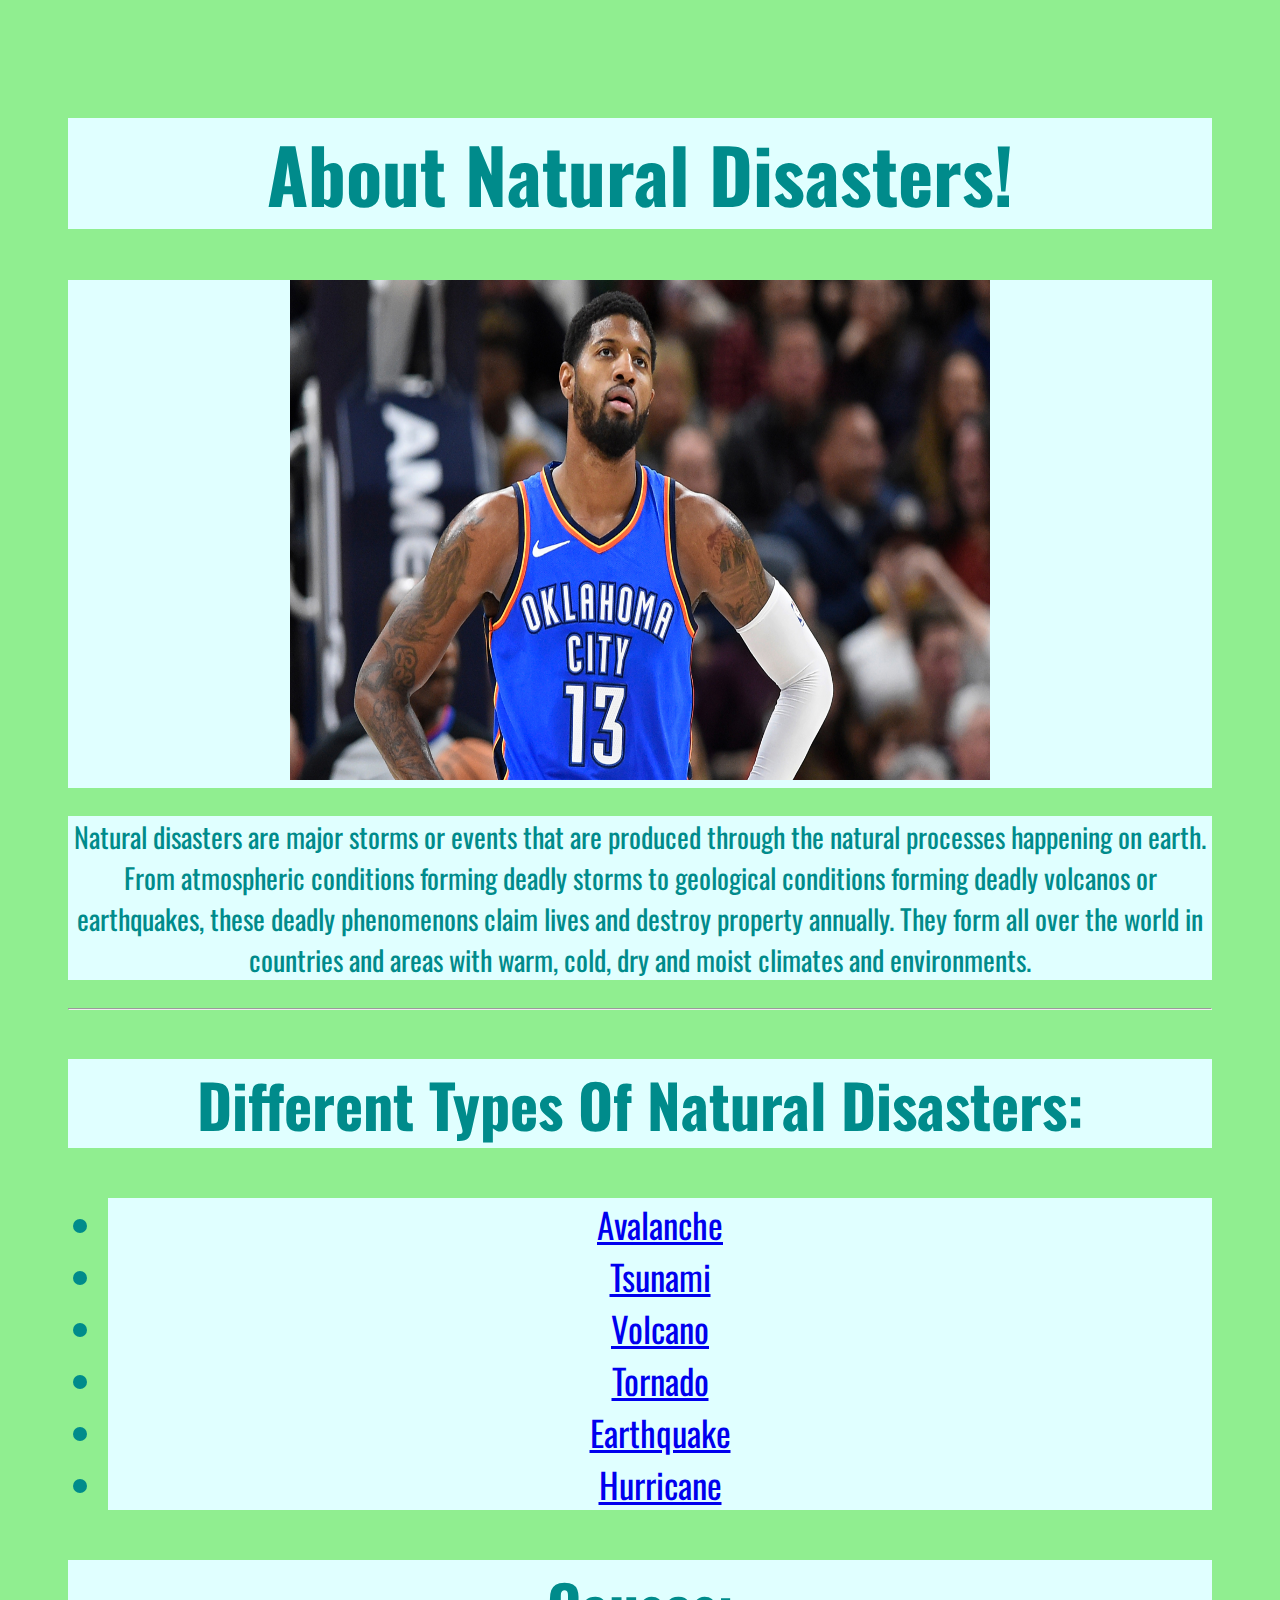
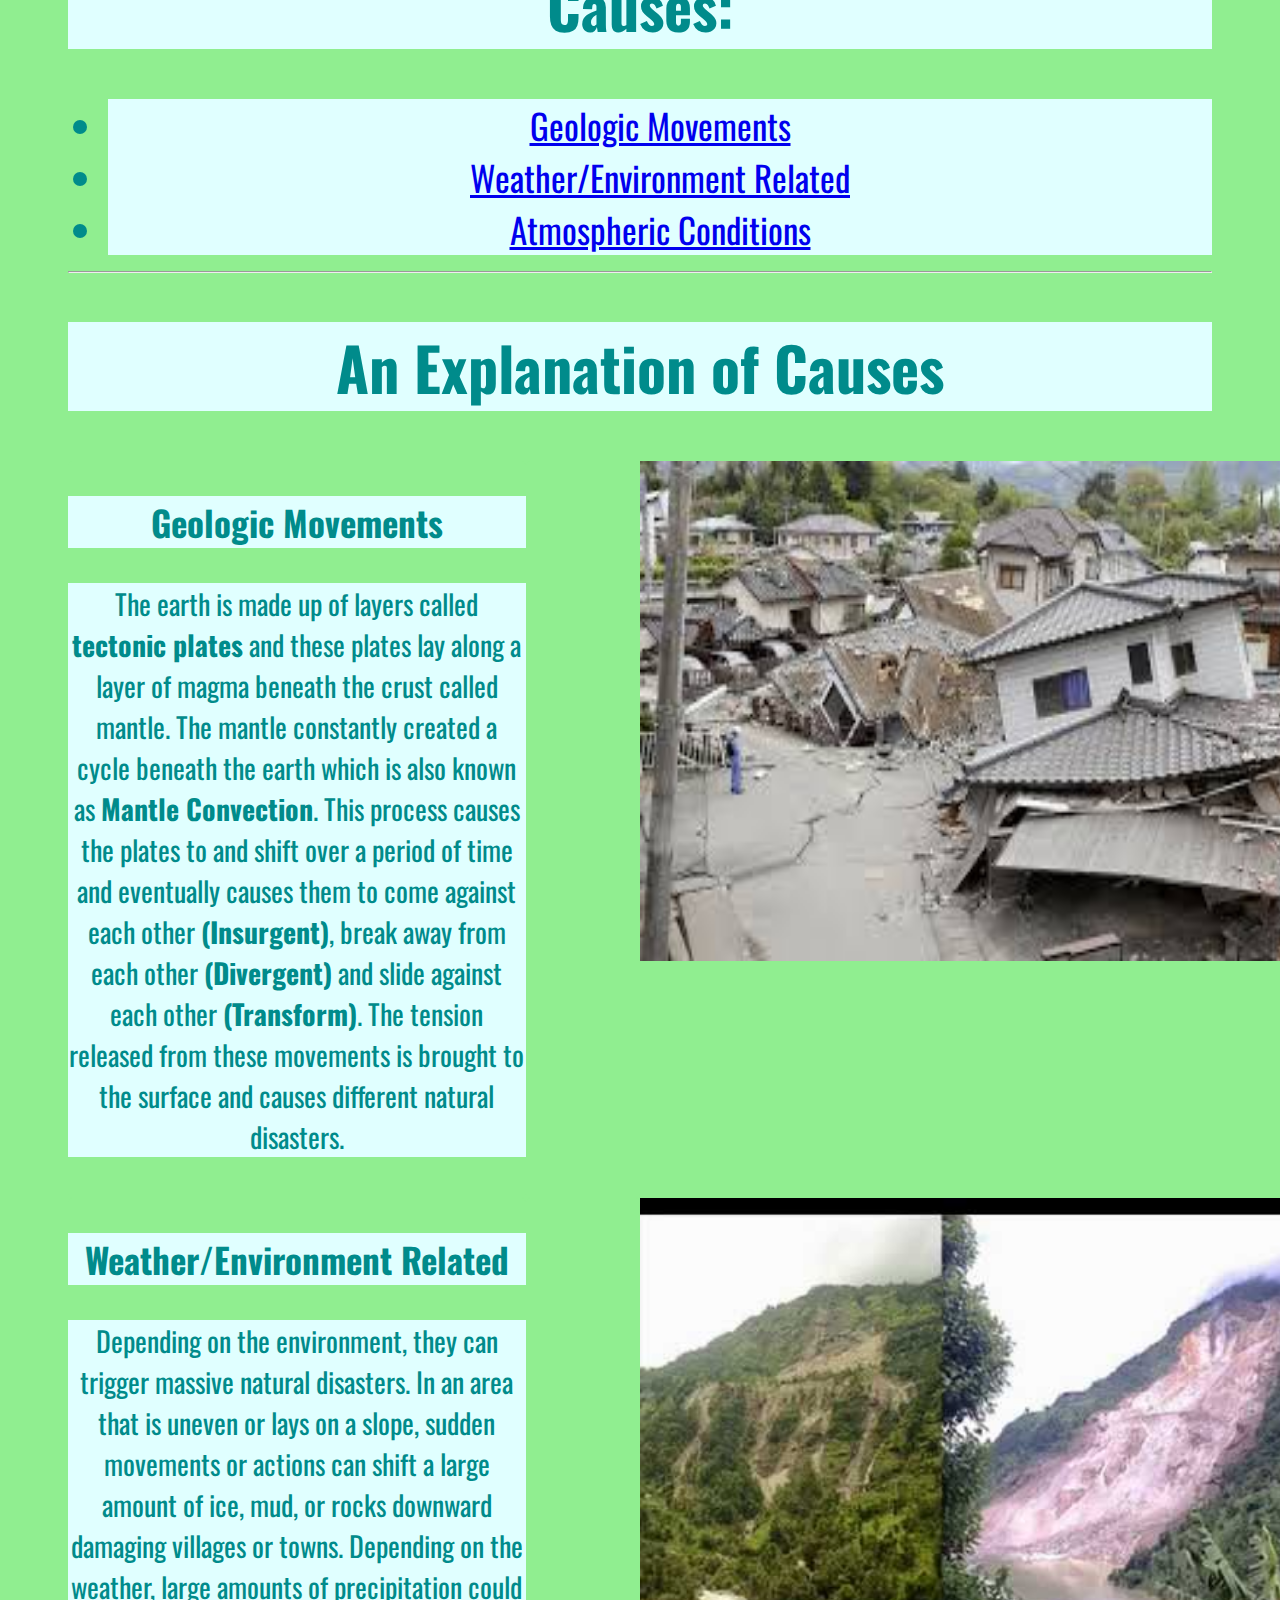
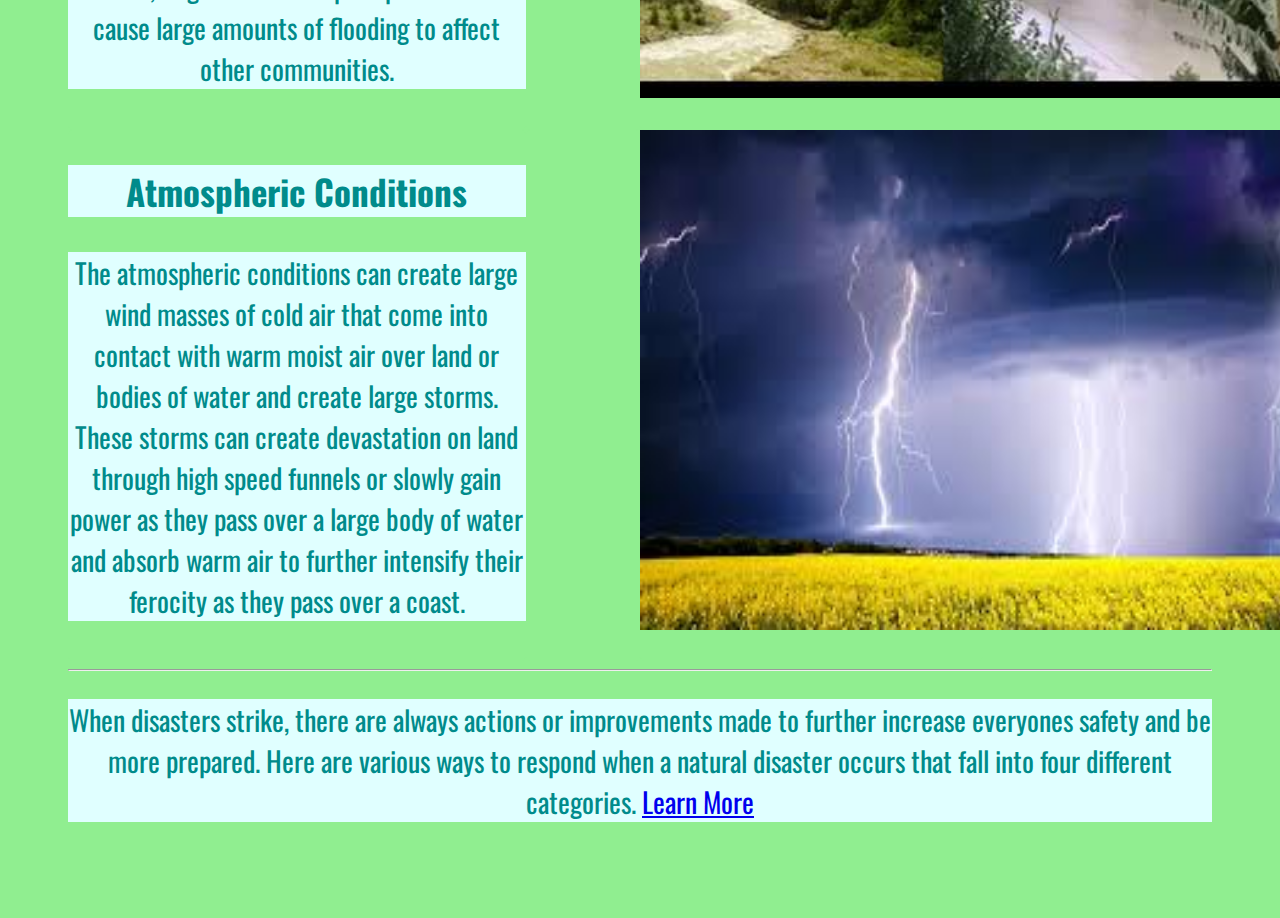
==== index.html @ ad287984 "Update index.html" ====
<!DOCTYPE html>
<html>
<head>
<title>Natural Disasters!</title>
<link href="style.css" type="text/css" rel="stylesheet">
<link href="https://fonts.googleapis.com/css?family=Oswald" rel="stylesheet">
</head>
<body>
  <h1>About Natural Disasters!</h1>
  <div class="main image">
  <p style="text-align:center;"><img src="paul-george-snubbed.jpg"/></p>
  </div>
  <div class="introduction">
<p>Natural disasters are major storms or events that are produced through the natural processes happening on earth.
  From atmospheric conditions forming deadly storms to geological conditions forming deadly volcanos or earthquakes,
  these deadly phenomenons claim lives and destroy property annually. They form all over the world in countries and areas with warm, cold, dry and moist climates and environments.</p>
  </div>
    <hr size = "10">
  <p style="text-align:center;"><h2>Different Types Of Natural Disasters:</h2></p>
  <div>
  <ul>
    <li><a href="Exam.html">Avalanche</a></li>
    <li><a href="Tsunami.html">Tsunami</a></li>
    <li><a href="Volcano.html">Volcano</a></li>
    <li><a href="Tornado.html">Tornado</a></li>
    <li><a href="Earthquake.html">Earthquake</a></li>
    <li><a href="Hurricanes.html">Hurricane</a></li>
  </ul>
    </div>
    <h2>Causes:</h2>
    <nav>
    <ul>
      <li><a href="#Geologic Movements">Geologic Movements</a></li>
      <li><a href="#Weather/Environment Related">Weather/Environment Related</a></li>
      <li><a href="#Atmospheric Conditions">Atmospheric Conditions</a></li>
    </ul>
      </nav>
 <hr size = "10">
  <div class="Causes"><h2>An Explanation of Causes</h2></div>
  <div class="grid">
 <div class="box a"><div id="Geologic Movements">
   <h3>Geologic Movements</h3>
     <p>The earth is made up of layers called <strong>tectonic plates</strong> and these plates lay along a layer of magma beneath the crust called mantle.
      The mantle constantly created a cycle beneath the earth which is also known as <strong>Mantle Convection</strong>. This process causes the plates to and shift over a period of time and eventually causes
     them to come against each other <strong>(Insurgent)</strong>, break away from each other <strong>(Divergent)</strong> and slide against each other <strong>(Transform)</strong>. The tension released from these movements
       is brought to the surface and causes different natural disasters.</p></div></div>
   <div class="box b"></div>
    <div class="box c"><img src="earthquakes.jpg"/></div>
   <div class="box d"><div id="Weather/Environment Related">
    <h3>Weather/Environment Related</h3>
    <p>Depending on the environment, they can trigger massive natural disasters. In an area that is uneven or lays on a slope, sudden movements or actions
      can shift a large amount of ice, mud, or rocks downward damaging villages or towns. Depending on the weather, large amounts of precipitation could 
      cause large amounts of flooding to affect other communities.</p></div></div>
     <div class="box e"></div>
<div class="box f"><img src="Landslide - Weather related.jpg"/></div>
    <div class="box g"><div id="Atmospheric Conditions">
      <h3>Atmospheric Conditions</h3>
      <p>The atmospheric conditions can create large wind masses of cold air that come into contact with warm moist air over land or bodies of water and create large storms.
      These storms can create devastation on land through high speed funnels or slowly gain power as they pass over a large body of water and absorb warm air to further intensify
     their ferocity as they pass over a coast.</p></div></div>
      <div class="box h"></div>
    <div class="box i"><img src="Atmospheric conditions.jpg"/></div>
  </div>
 <div>
<hr size = "10">
   <p>When disasters strike, there are always actions or improvements made to further increase everyones safety and be more prepared.
      Here are various ways to respond when a natural disaster occurs that fall into four different categories. <a href="Learn More.html">Learn More</a></p> 
   </body>
  </div>
</html>
---- style.css ----
body {
 background-color: lightgreen;
 margin: 20x;
 padding: 60px;
}

p {
  color: darkcyan;
 background-color: lightcyan;
 font-family: 'Oswald', sans-serif;
 font-size: 28px;
 text-align: center
}

h1 {
 font-family: 'Oswald', sans-serif;
 position: center;
 font-size: 75px;
 text-align: center;
 background-color: lightcyan;
 color: darkcyan;   
}

h2 {
 font-family: 'Oswald', sans-serif;
 font-size: 60px;
 background-color: lightcyan;
 text-align: center;
 color: darkcyan;
 
}

h3 {
  font-size: 35px;
  background-color: lightcyan;
  color: darkcyan;
  text-align: center;
}

li {
 font-family: 'Oswald', sans-serif;
  font-size: 35px;
  text-align: center;
  background-color: lightcyan;
 color: darkcyan;
}

.grid {
  font-family: 'Oswald', sans-serif;
  width: 1000x;
  height: 1800px;
  display: grid;
  grid-template-columns:40% 10% 30%;
  grid-template-rows:30% 30% 20;
  background-color: lightgreen;
}

.main img {
text-align: center;
width: 700px;
background-color: lightgreen; 
}

.box {
  background-color: white;
  color: black;
  border-radius: 5px;
  background-color: lightgreen;
}

img {
  height:500px;
  width: 700px;
  text-align: center;
 }

hr {
  height: 0px;
  color: lightcyan;
}

.Causes {
  text-align: center;
  font-size: 30px;
}

.introduction {
  background-color: lightcyan;
  color: darkcyan;
}
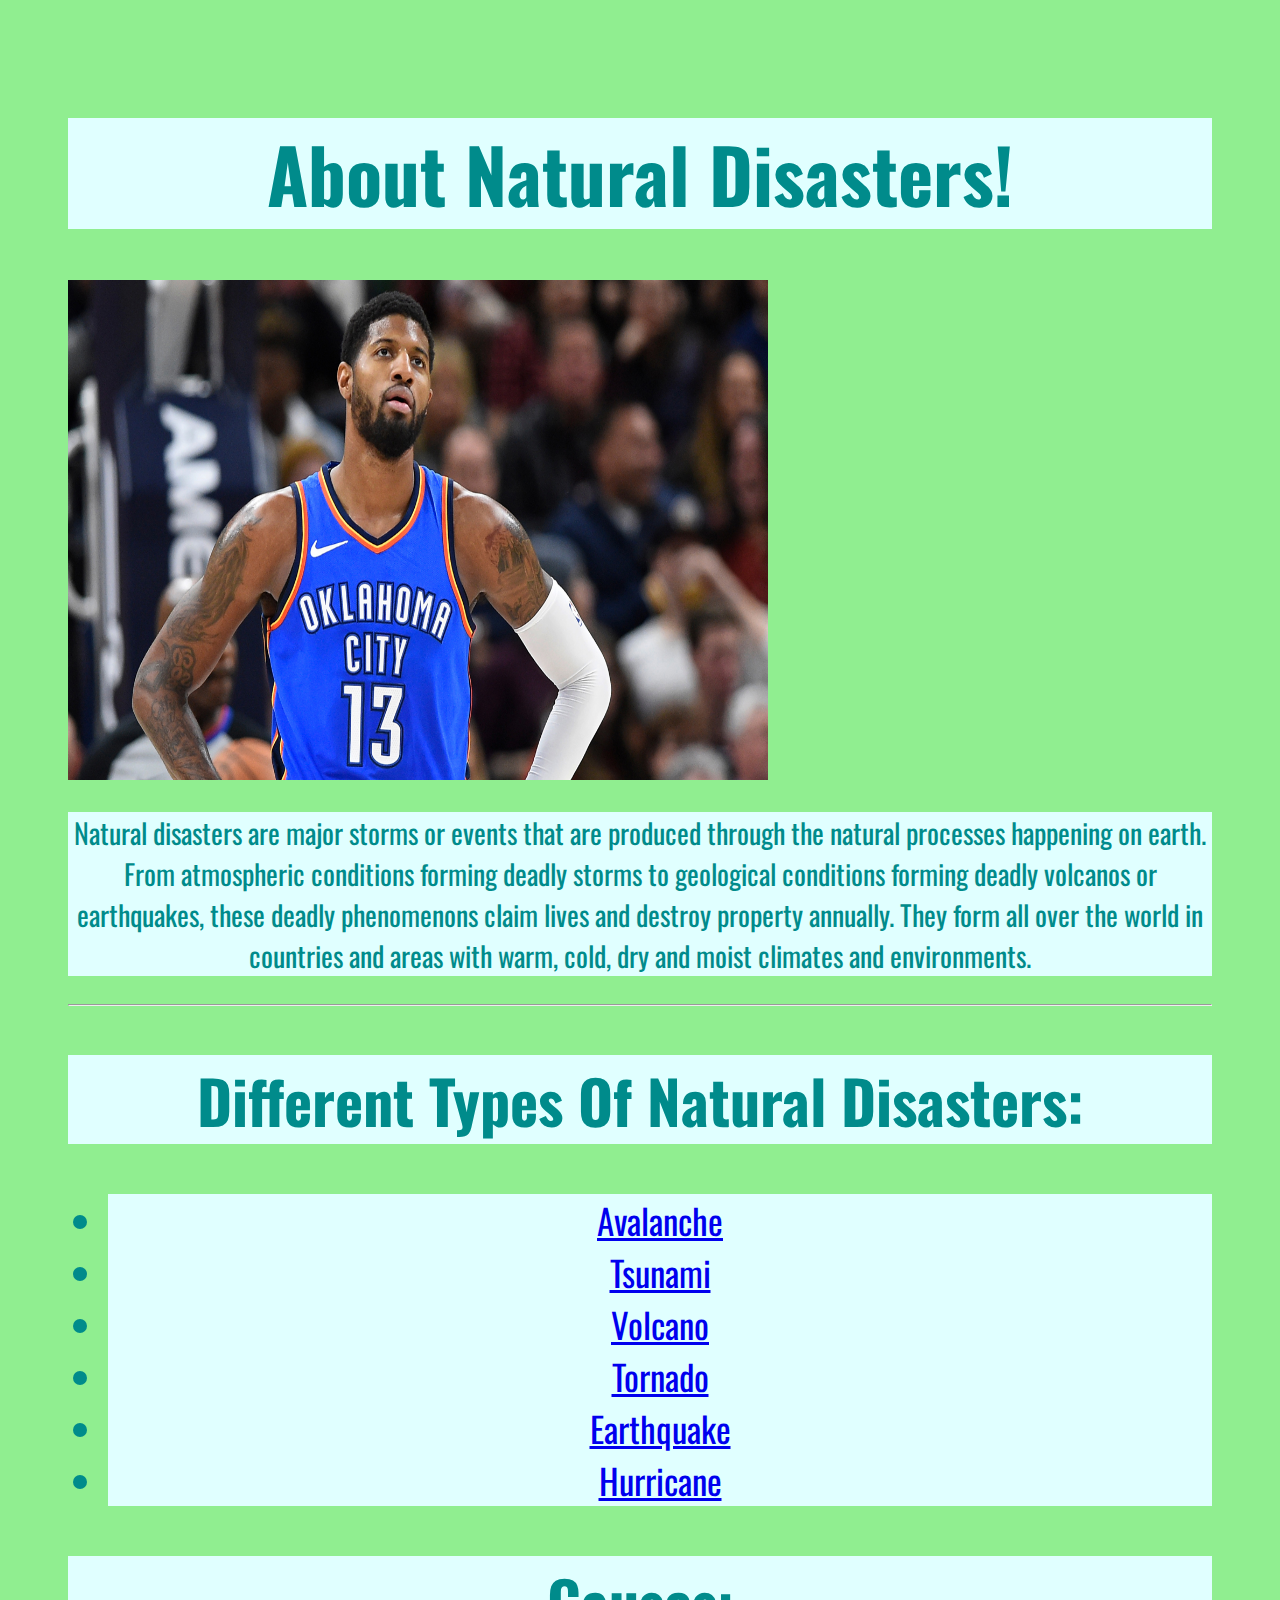
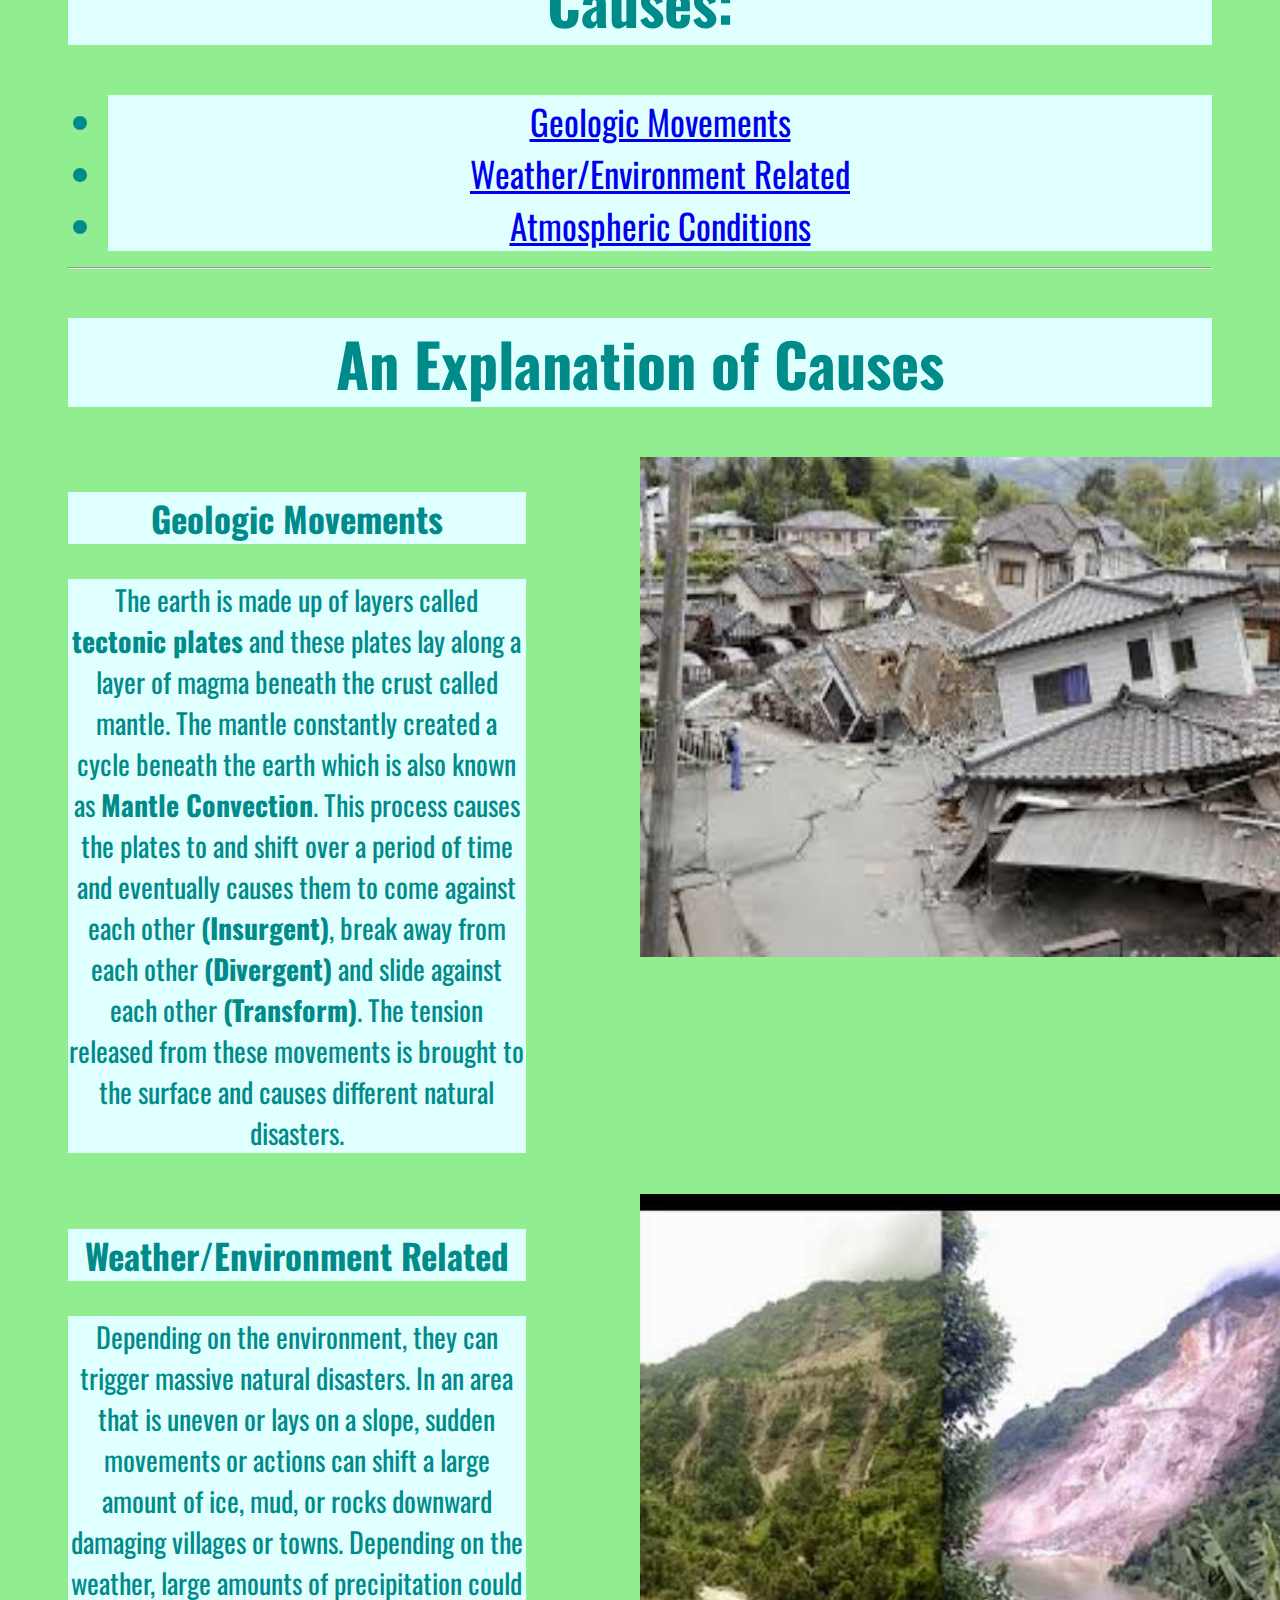
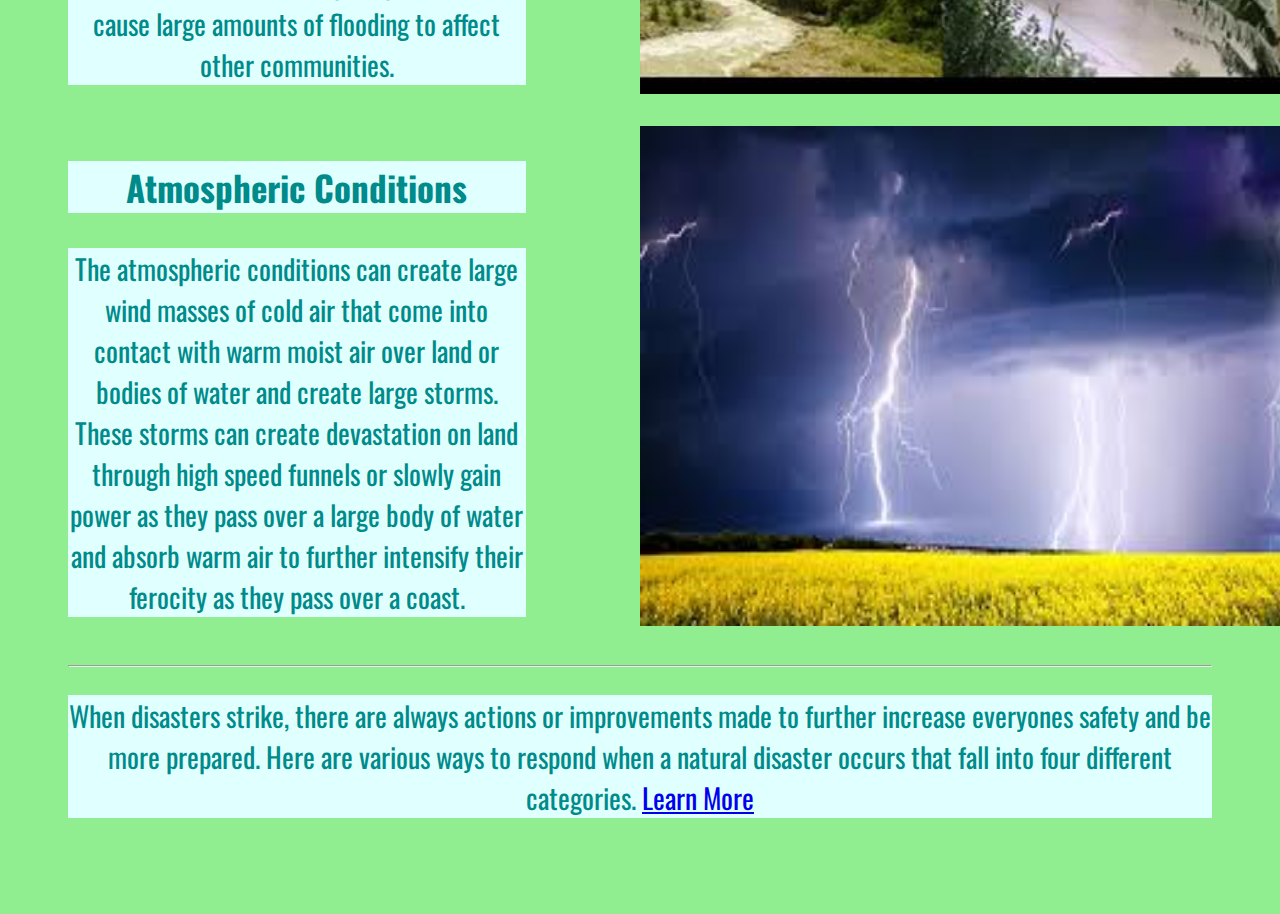
==== commit 3017c011: "Update index.html" ====
--- a/index.html
+++ b/index.html
@@ -8,7 +8,7 @@
 <body>
   <h1>About Natural Disasters!</h1>
   <div class="main image">
-  <p style="text-align:center;"><img src="paul-george-snubbed.jpg"/></p>
+  <img src="paul-george-snubbed.jpg"/
   </div>
   <div class="introduction">
 <p>Natural disasters are major storms or events that are produced through the natural processes happening on earth.
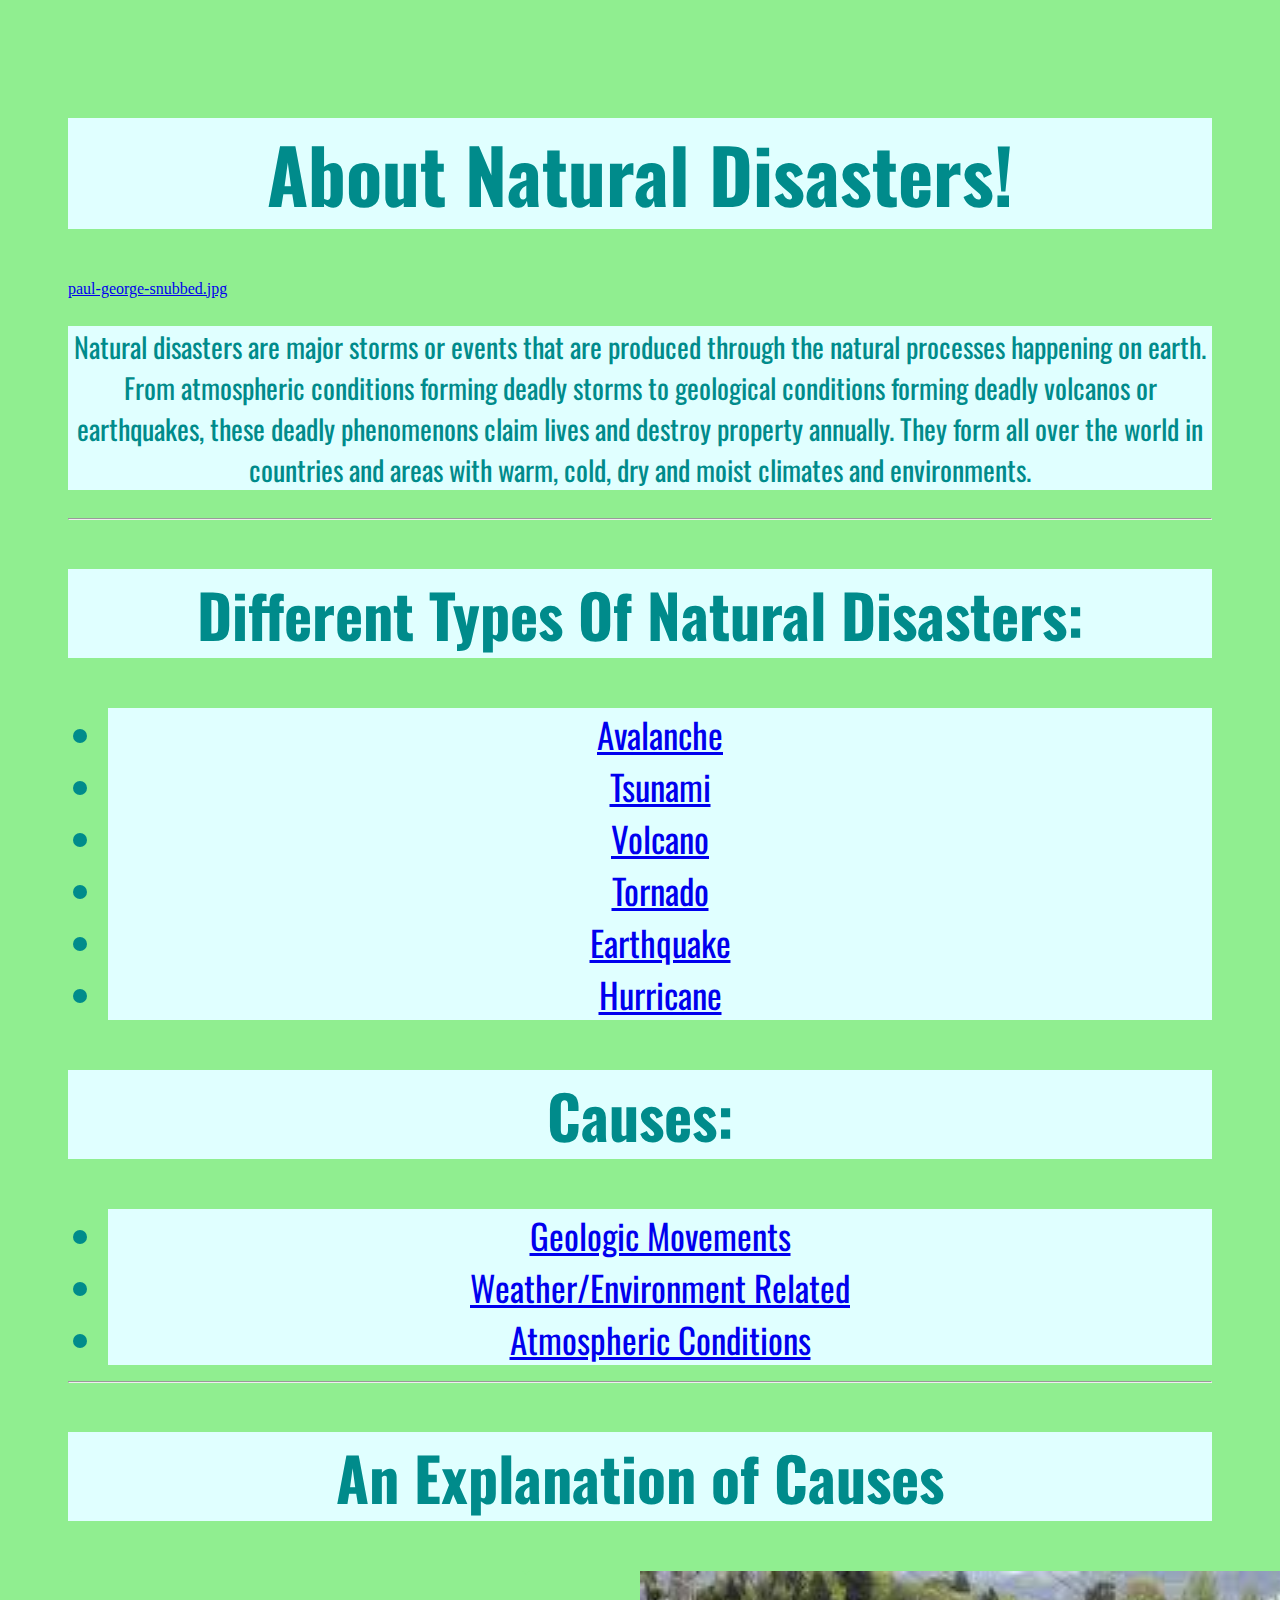
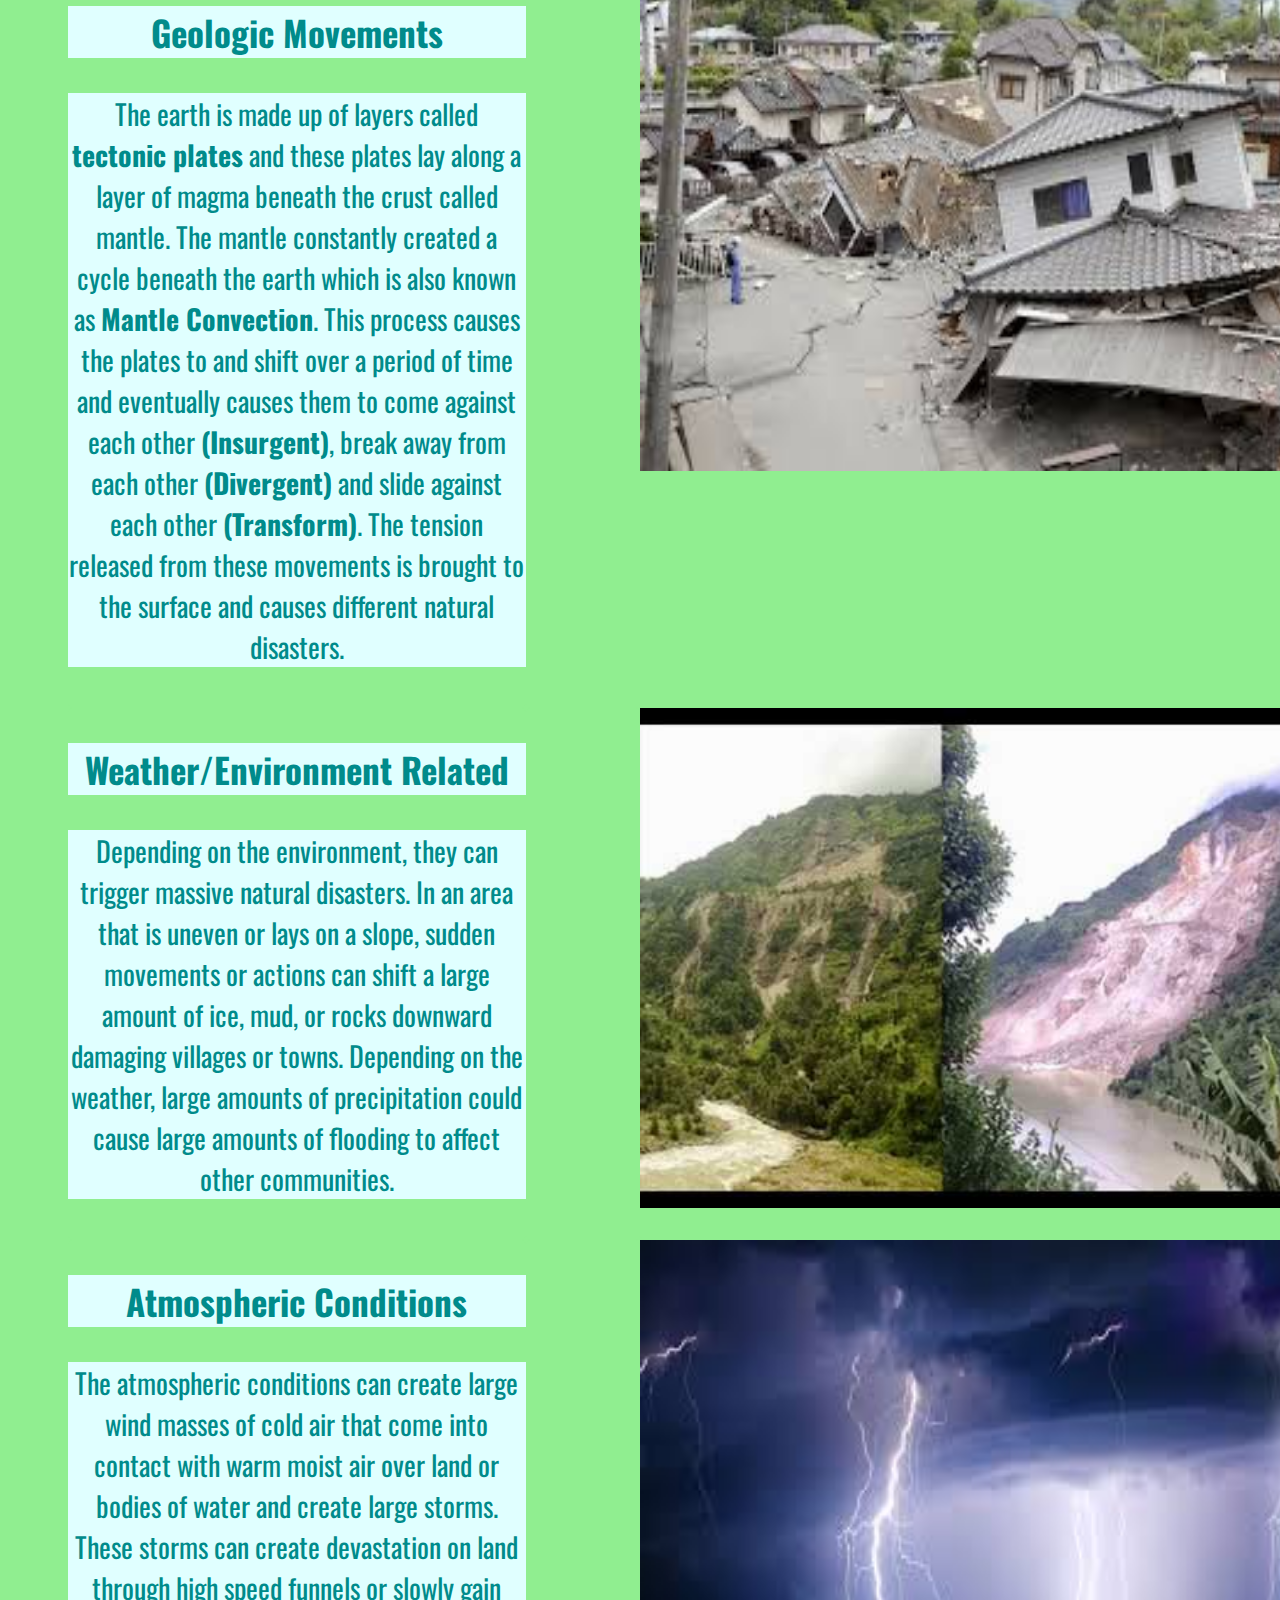
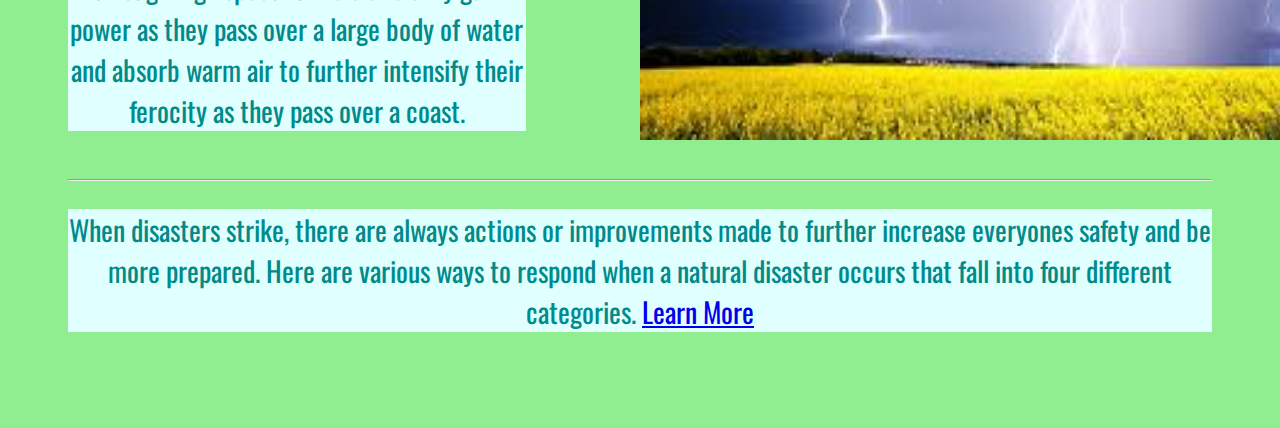
==== commit 537853cf: "Update index.html" ====
--- a/index.html
+++ b/index.html
@@ -8,7 +8,7 @@
 <body>
   <h1>About Natural Disasters!</h1>
   <div class="main image">
-  <img src="paul-george-snubbed.jpg"/
+    <a href="https://en.wikipedia.org/wiki/Paul_George">paul-george-snubbed.jpg</a>
   </div>
   <div class="introduction">
 <p>Natural disasters are major storms or events that are produced through the natural processes happening on earth.
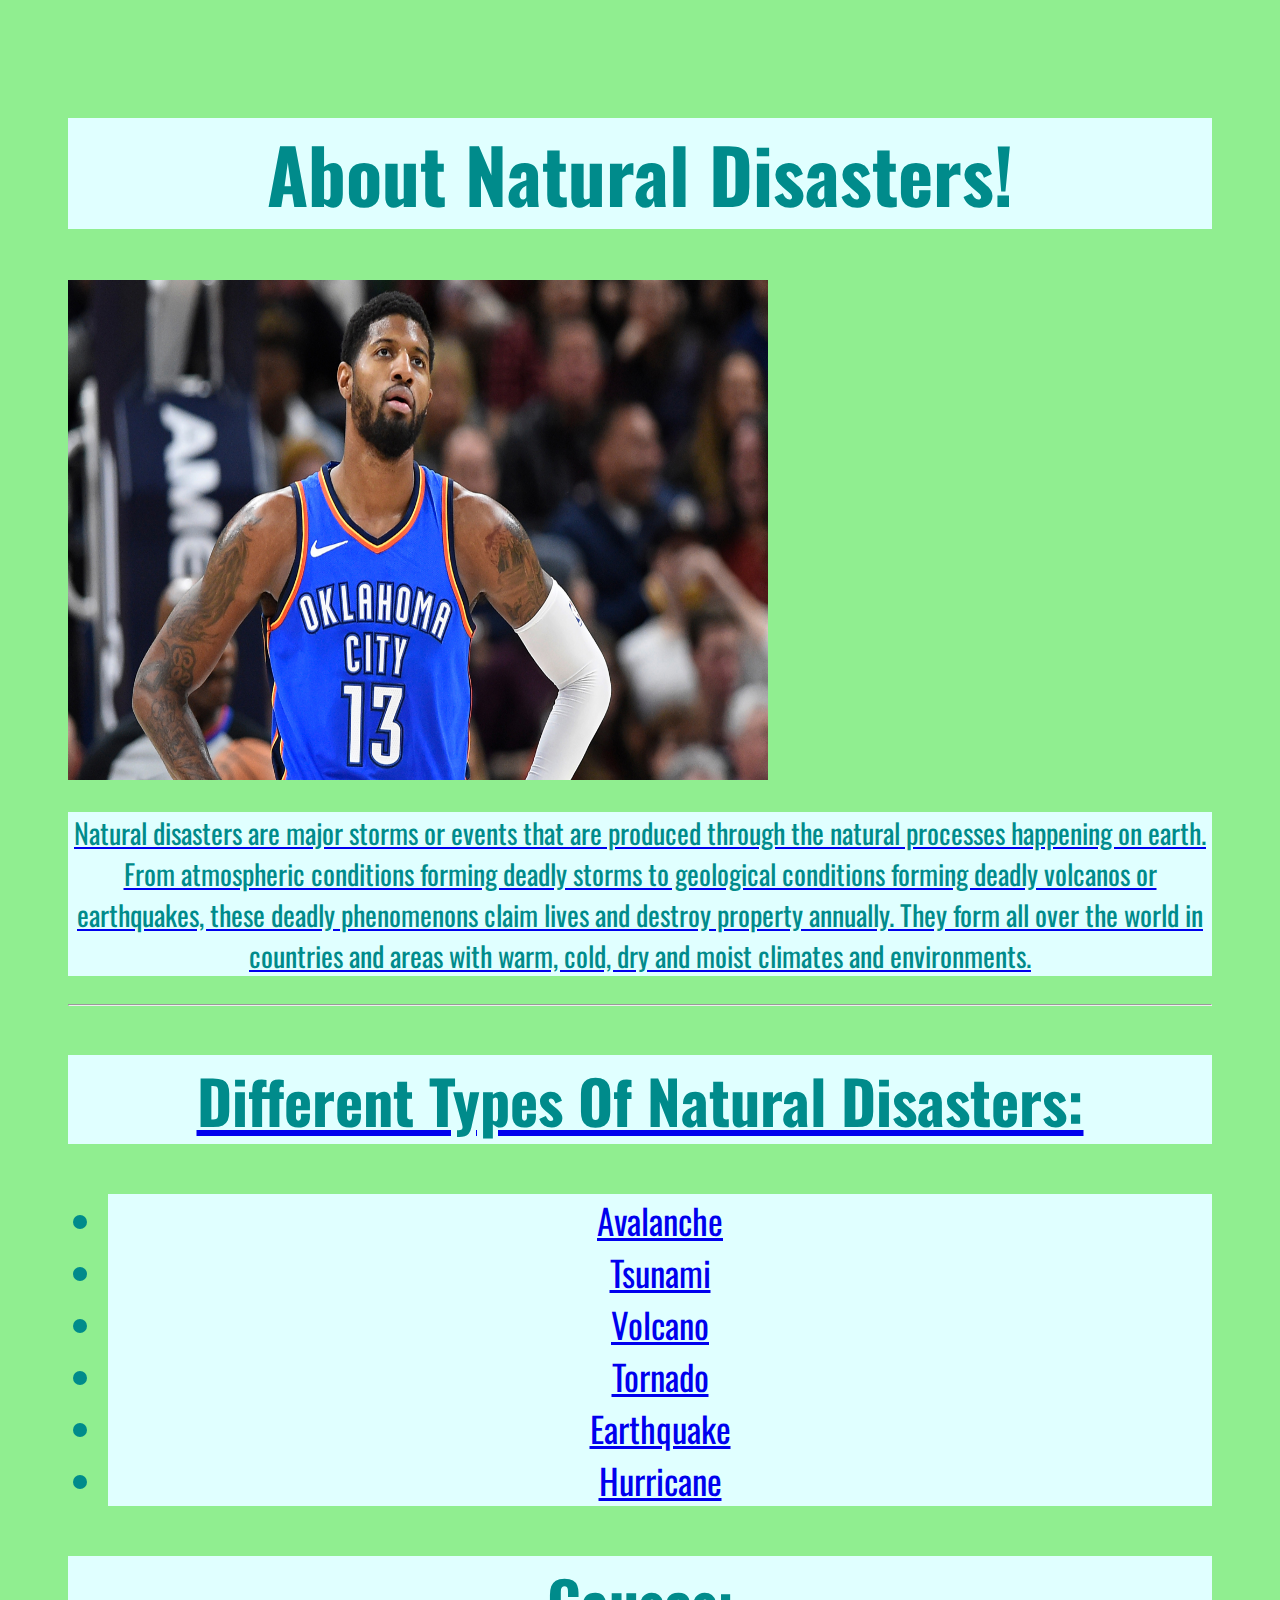
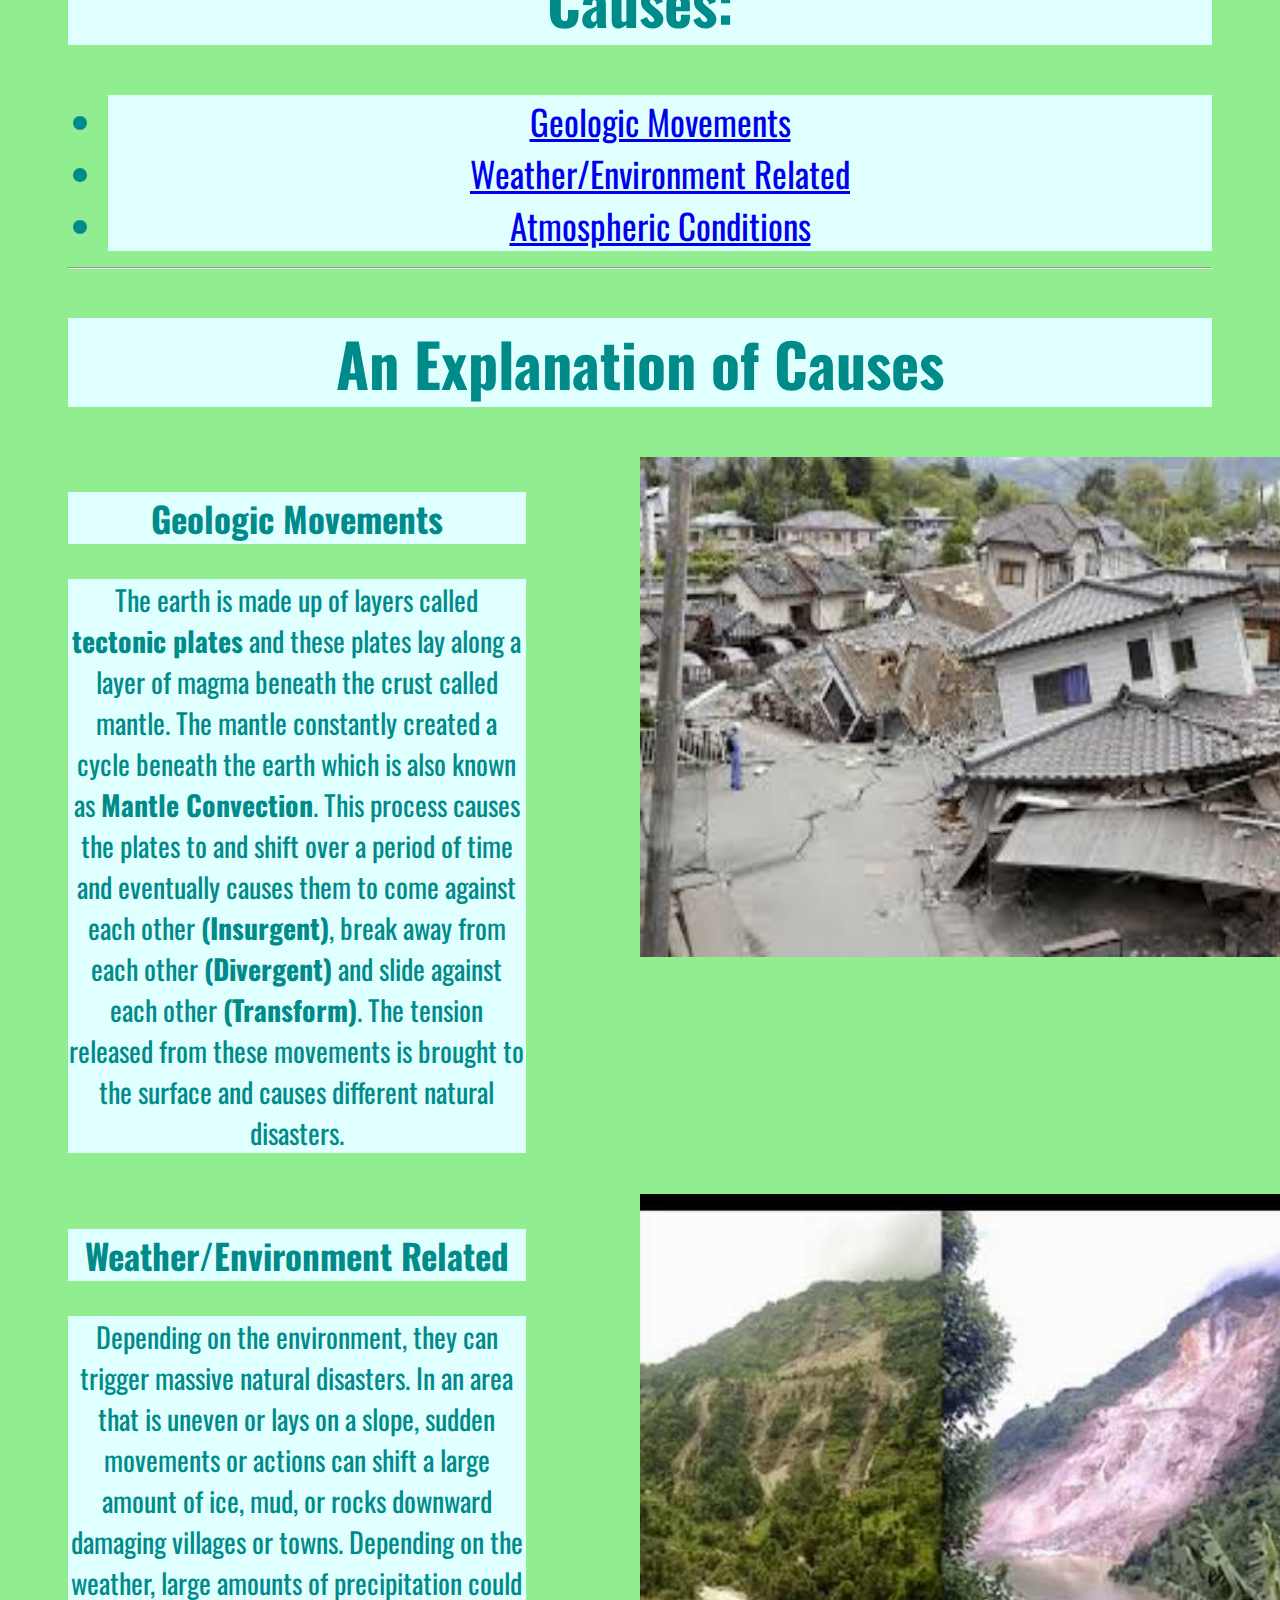
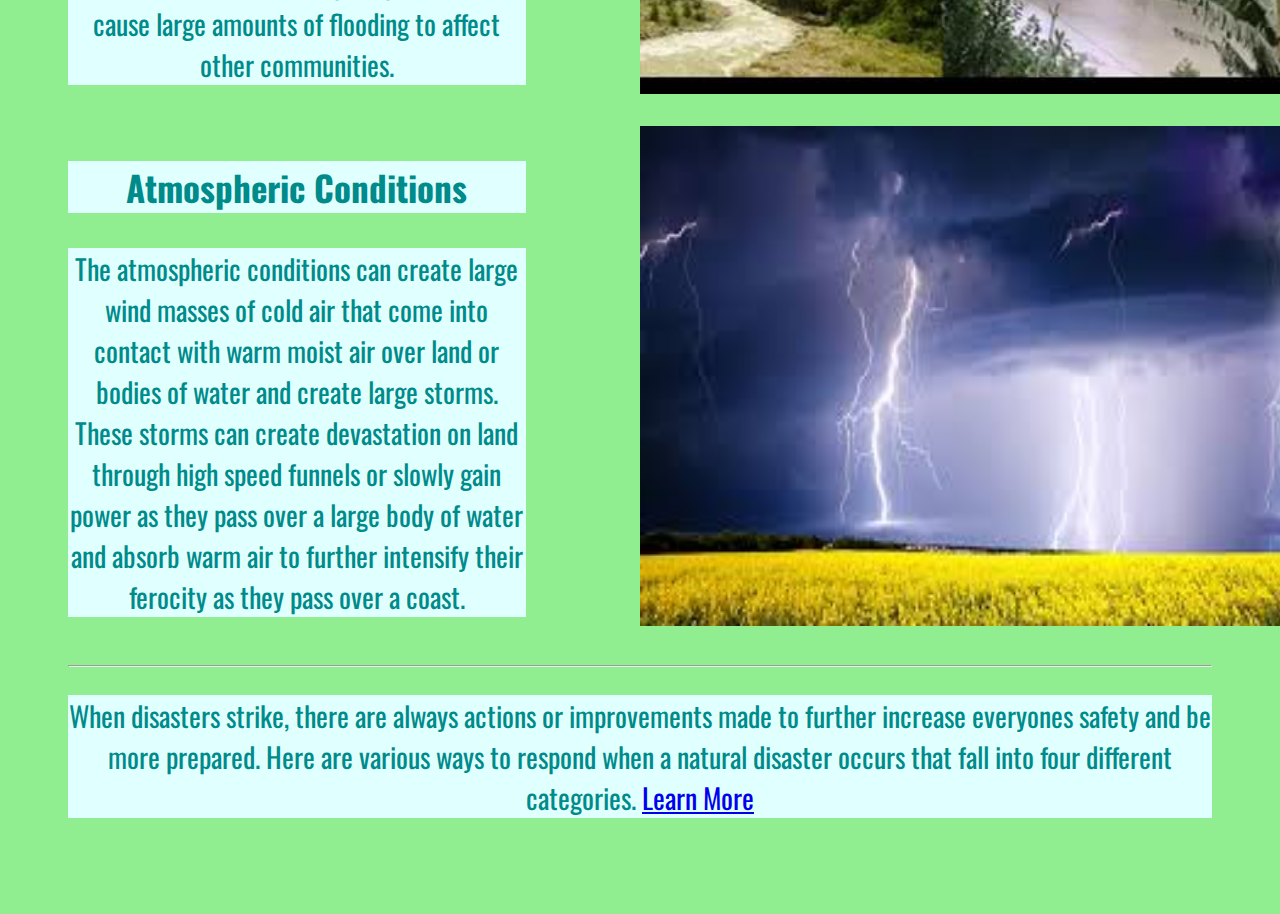
==== commit 83edb68f: "Update index.html" ====
--- a/index.html
+++ b/index.html
@@ -8,7 +8,8 @@
 <body>
   <h1>About Natural Disasters!</h1>
   <div class="main image">
-    <a href="https://en.wikipedia.org/wiki/Paul_George">paul-george-snubbed.jpg</a>
+    <a href="https://en.wikipedia.org/wiki/Paul_George">
+      <img src="paul-george-snubbed.jpg"</a>
   </div>
   <div class="introduction">
 <p>Natural disasters are major storms or events that are produced through the natural processes happening on earth.
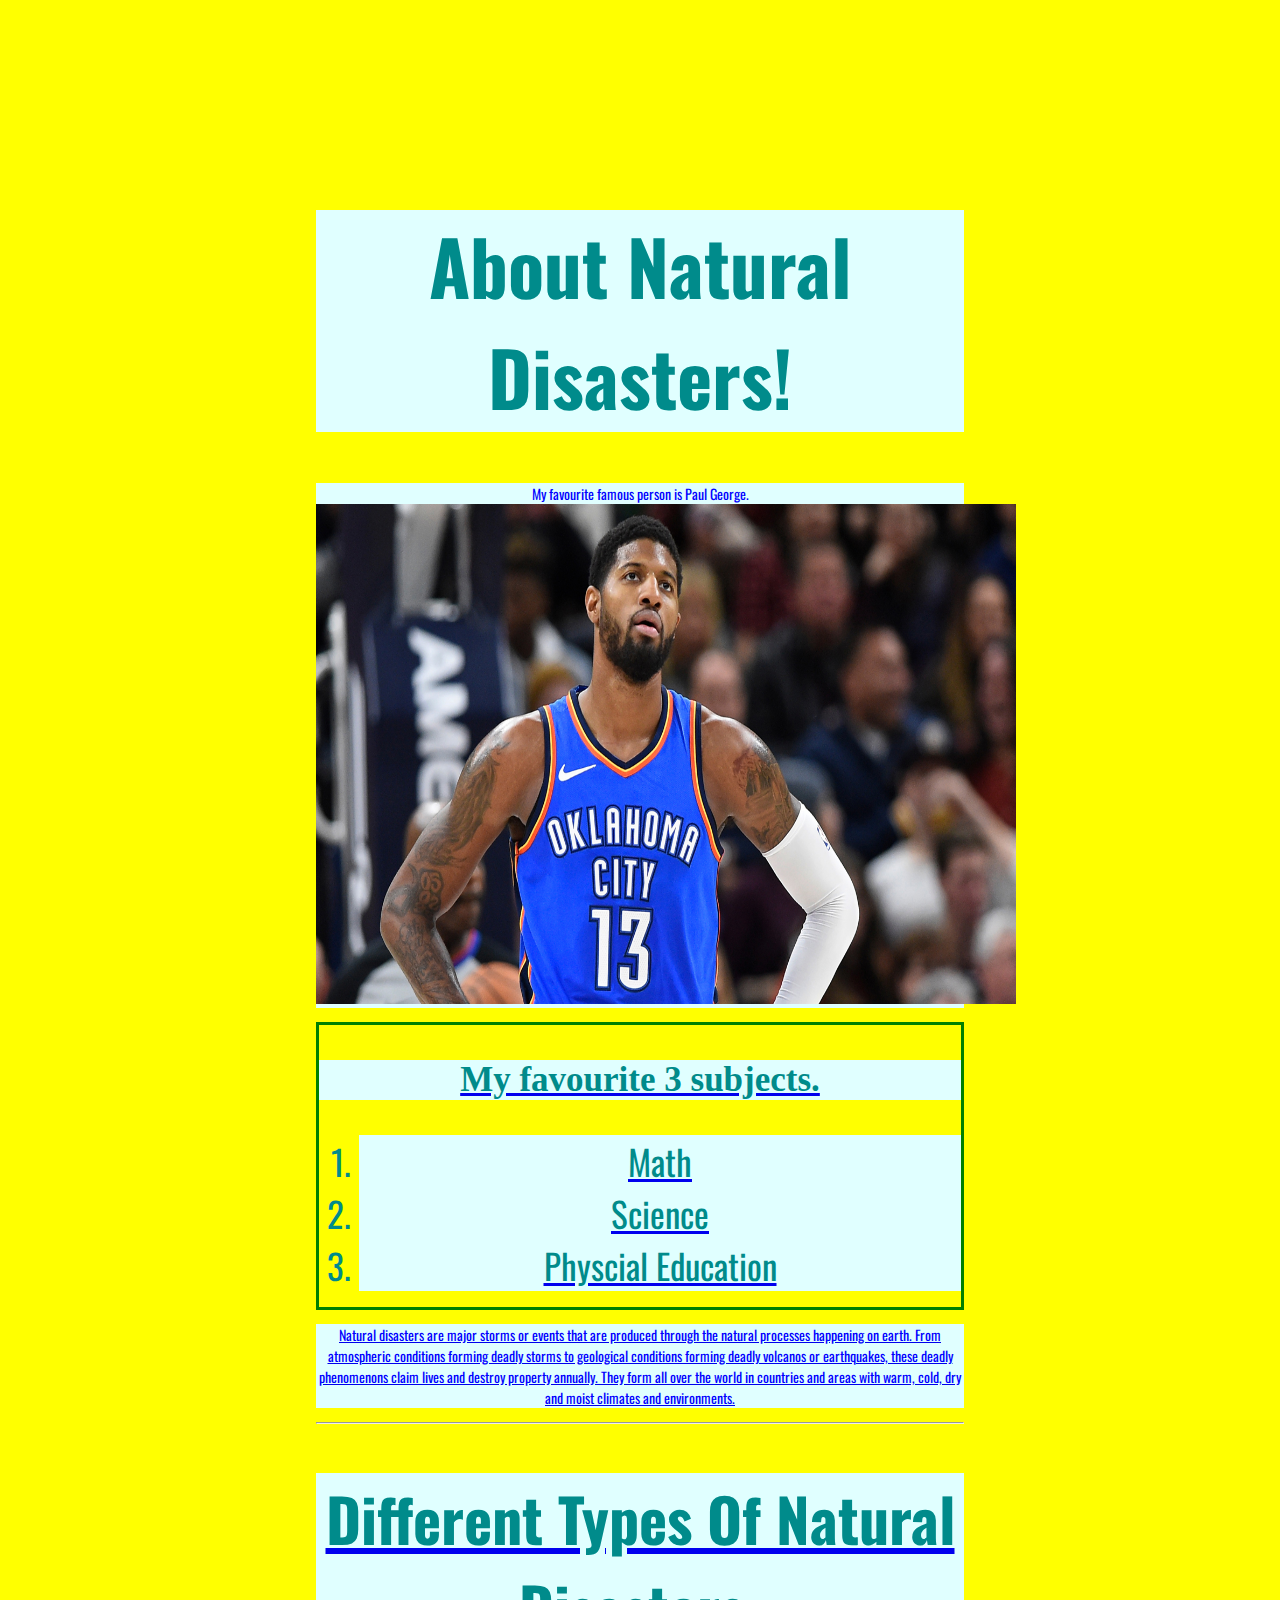
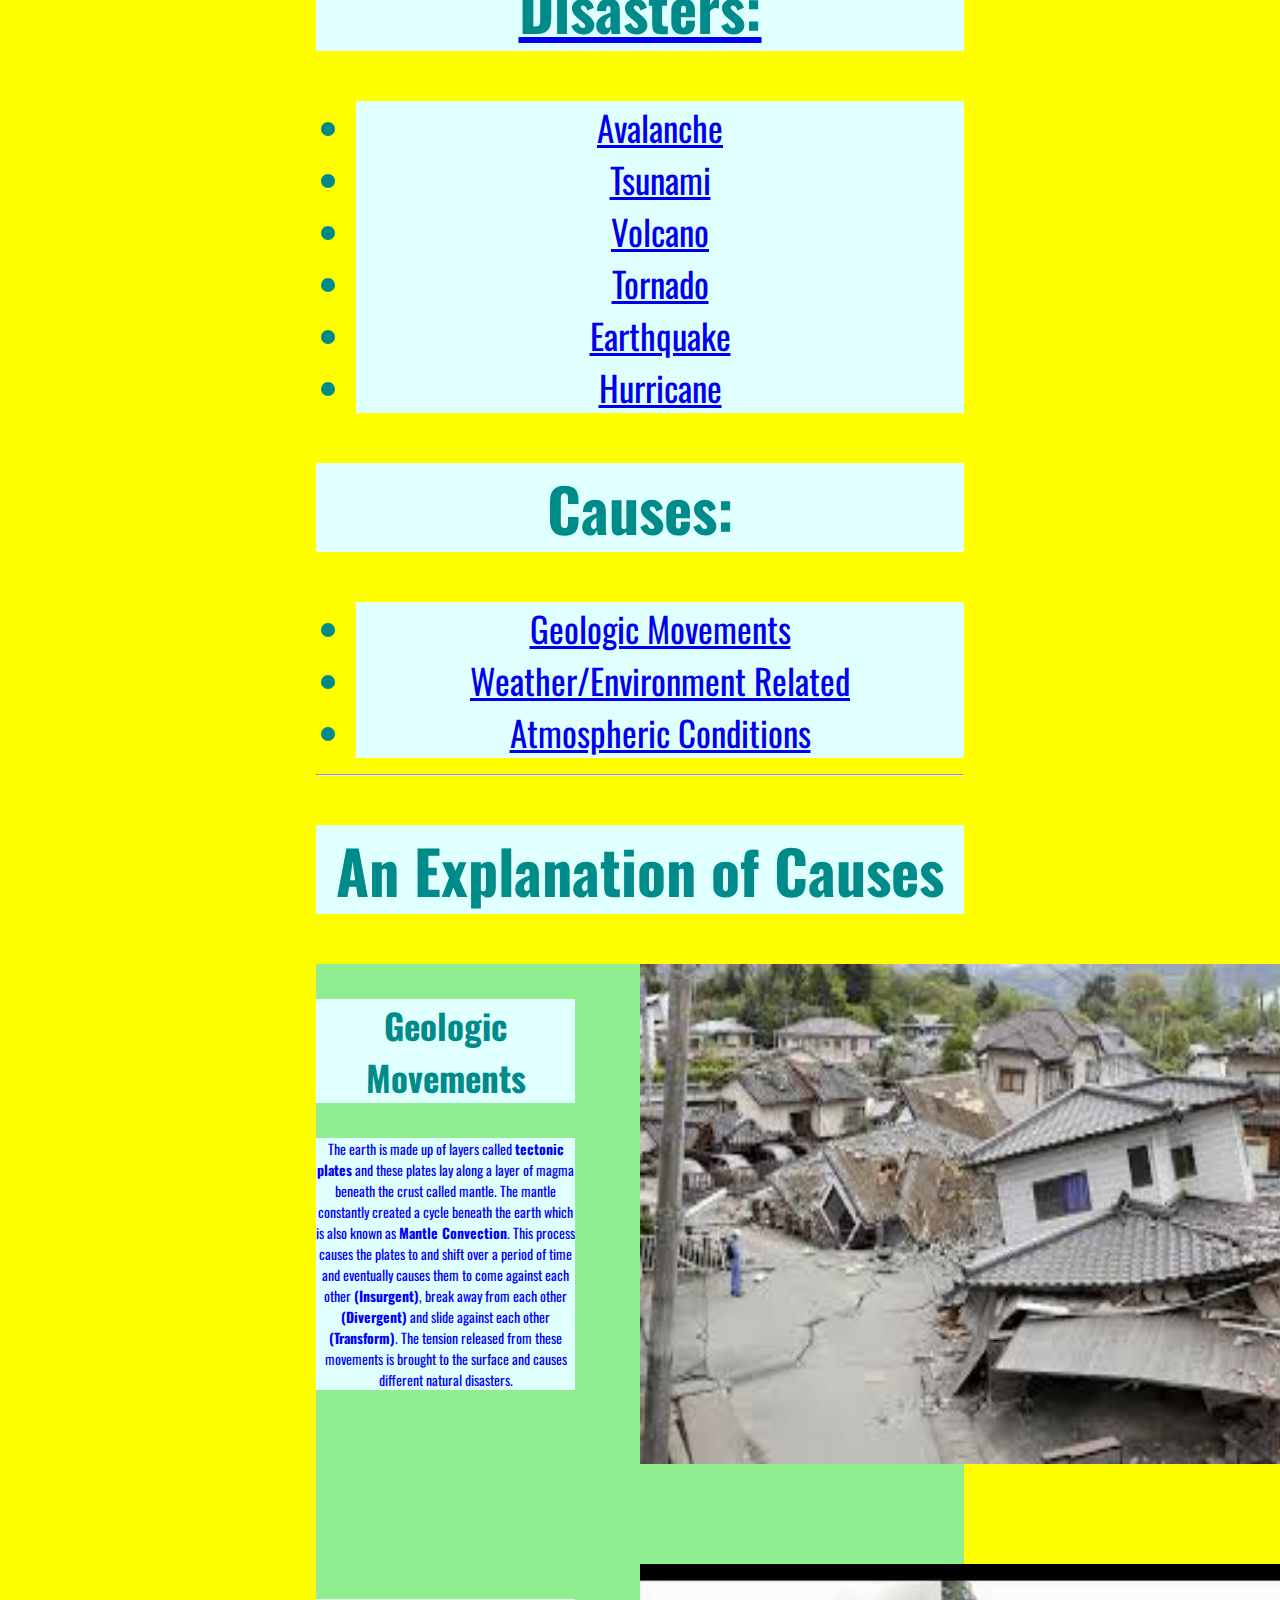
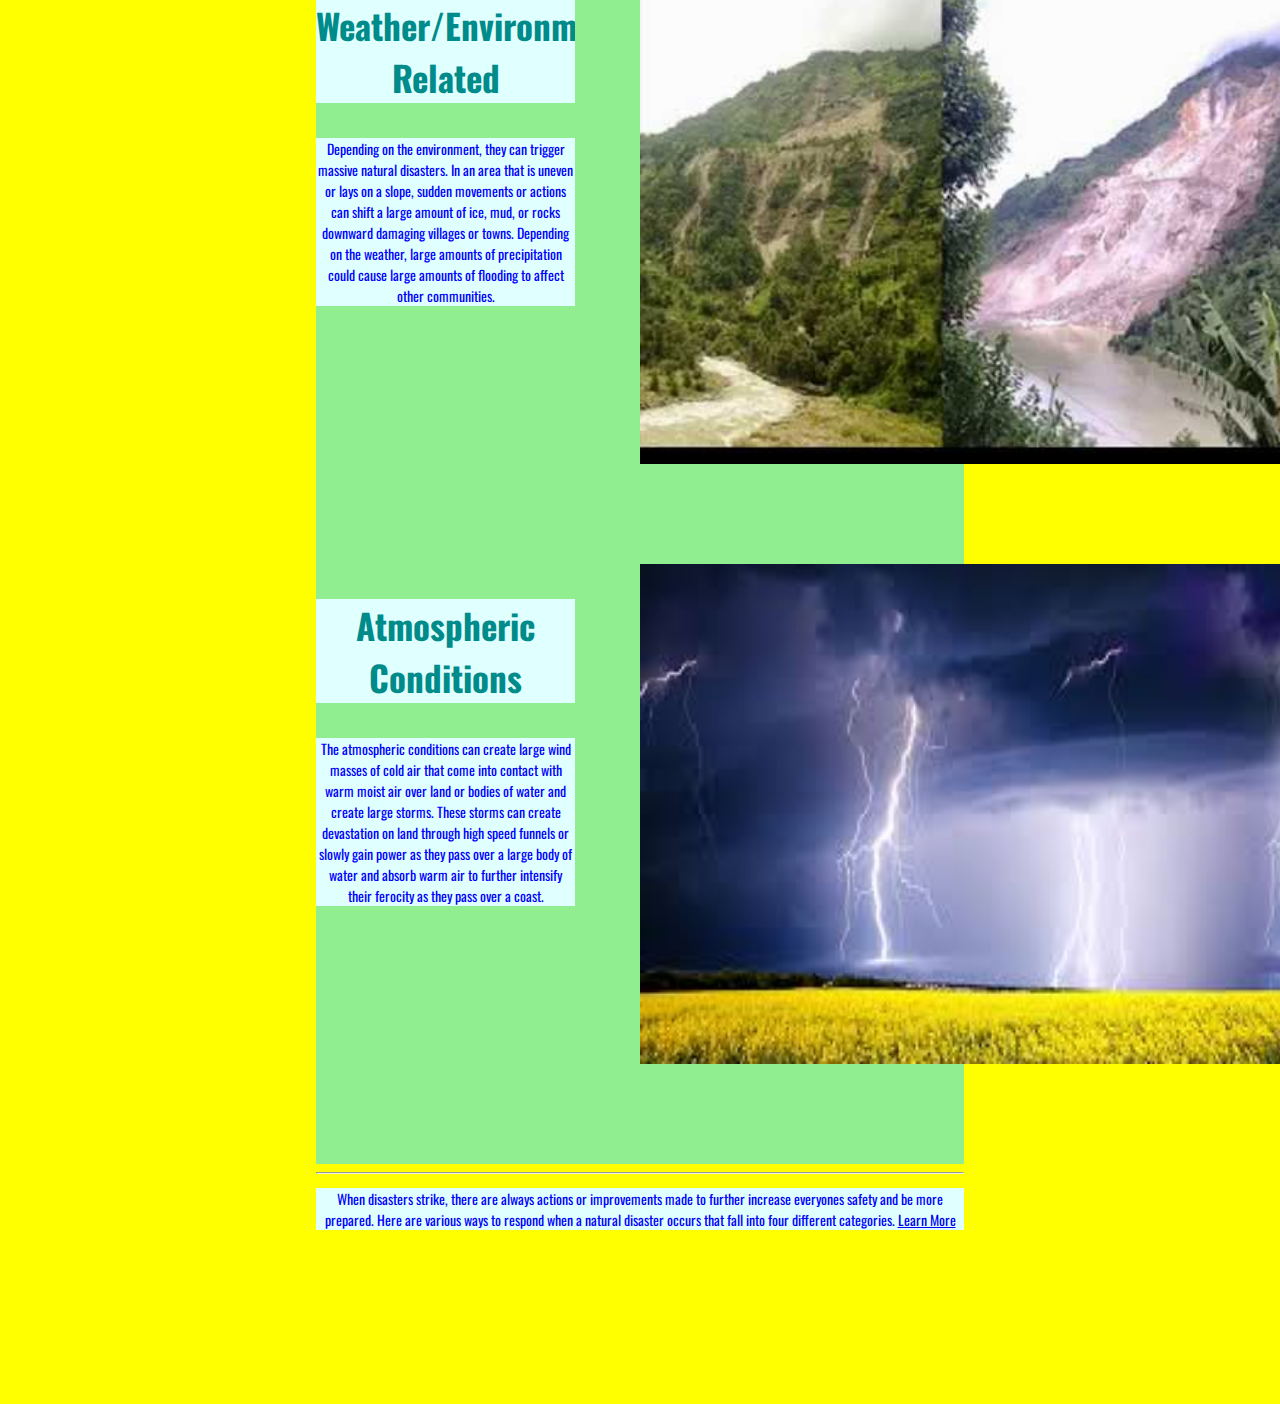
==== commit c715be84: "Update index.html" ====
--- a/index.html
+++ b/index.html
@@ -8,8 +8,31 @@
 <body>
   <h1>About Natural Disasters!</h1>
   <div class="main image">
+  <!DOCTYPE html>
+<html>
+  <head>
+    <title>Justin Palathunkal’s TEJ20 exam</title>
+<link href="Exam.css" type="text/css" rel="stylesheet">
+  </head>
+<!--Justin Palathunkal-->
+<!--Course Code: TEJ20-->
+<!--Date: 1/26/2018-->
+<!--This is Justin Palathunkal’s TEJ20 exam-->
+  <body>
+ <p>My favourite famous person is Paul George. 
     <a href="https://en.wikipedia.org/wiki/Paul_George">
       <img src="paul-george-snubbed.jpg"</a>
+</p>
+<div class="subjects"/>
+    <h3>My favourite 3 subjects.</h3>
+<p><ol>
+<li>Math</li>
+<li>Science</li>
+<li>Physcial Education</li>
+</ol></p>
+</div>
+  </body>
+</html>
   </div>
   <div class="introduction">
 <p>Natural disasters are major storms or events that are produced through the natural processes happening on earth.
--- a/Exam.css
+++ b/Exam.css
@@ -0,0 +1,30 @@
+ /* Justin Palathunkal */
+ /* Course Code:TEJ20 */
+ /* Date: 1/26/2018 */
+ /* This is Justin Palathunkal's exam */
+
+html {
+ padding: 100px 20% 100px 20%;
+}
+
+body {
+ background-color: yellow;
+ margin: 0;
+}
+
+p {
+ color: blue;
+ font-size: 14px;
+}
+
+img {
+ text-align: center; 
+}
+
+.subjects {
+ color: red;
+ margin: auto;
+ border: solid 3px;
+ border-color: green;
+}
+
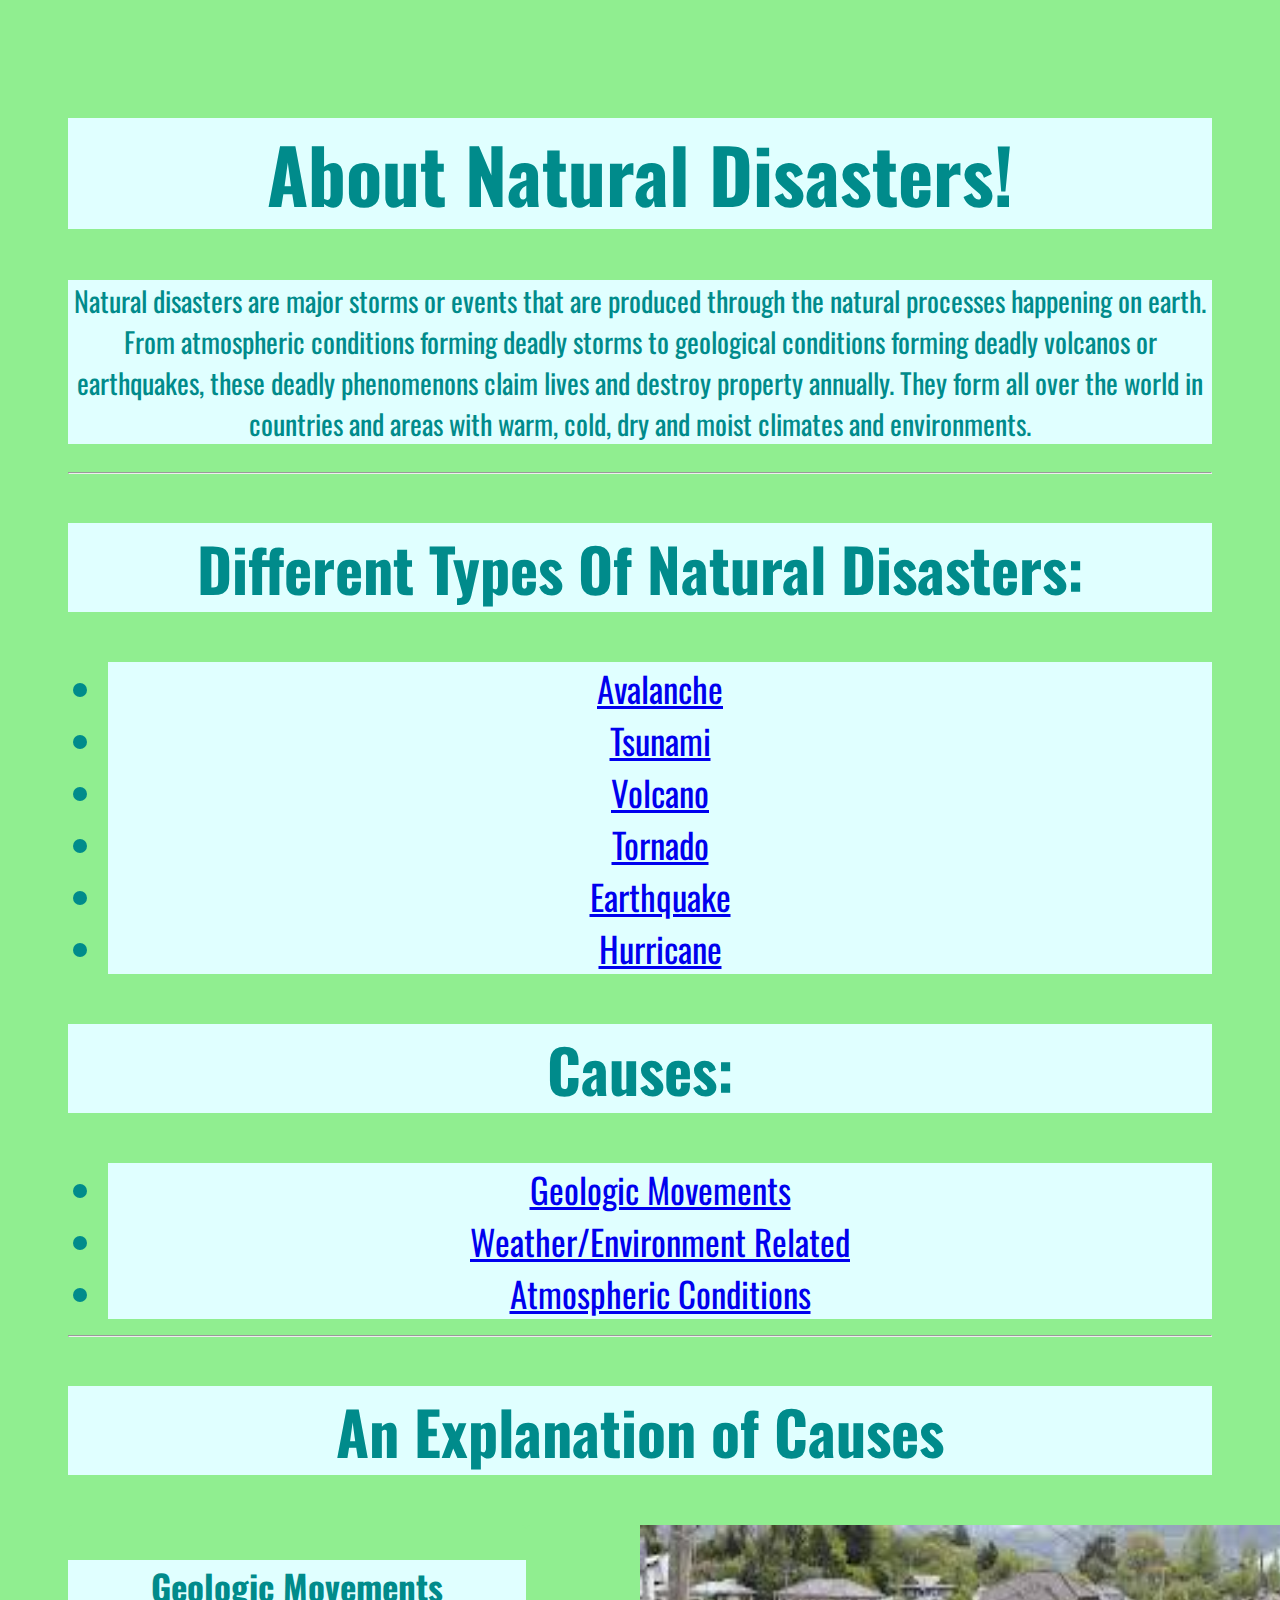
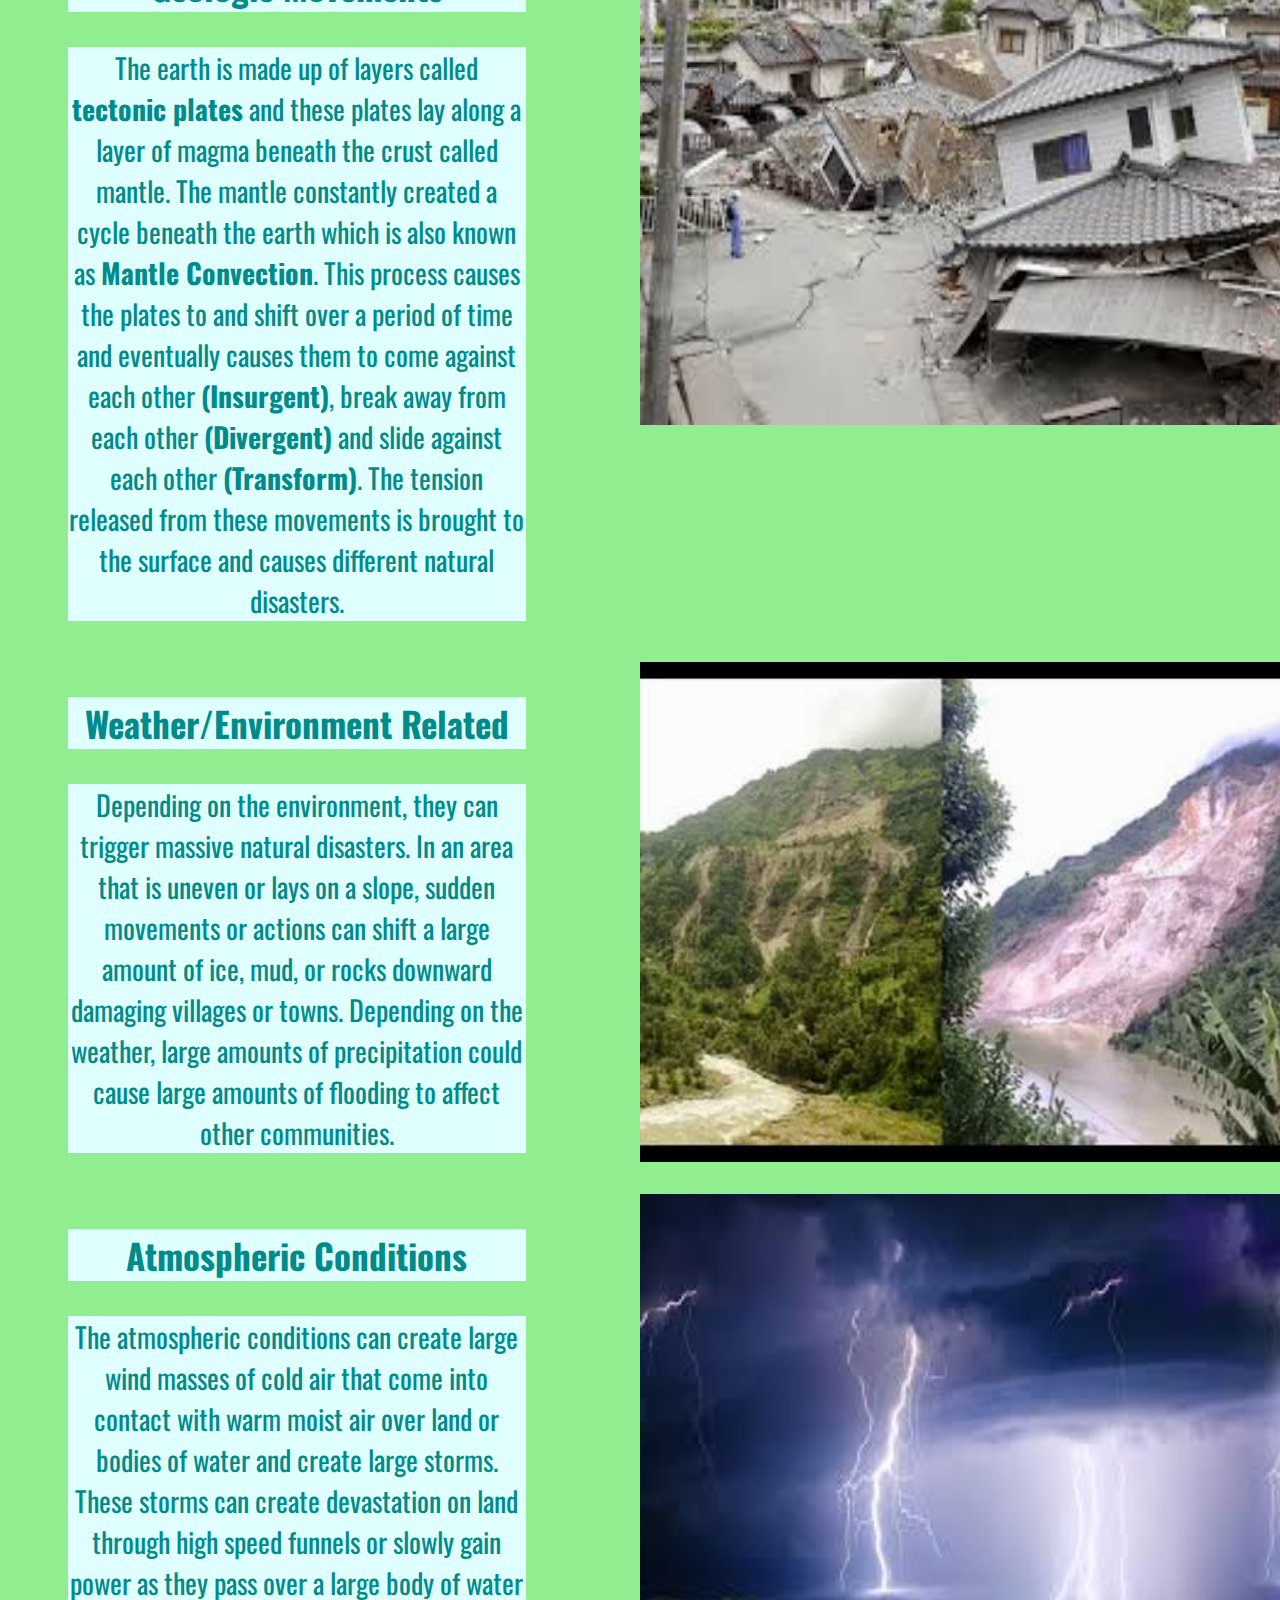
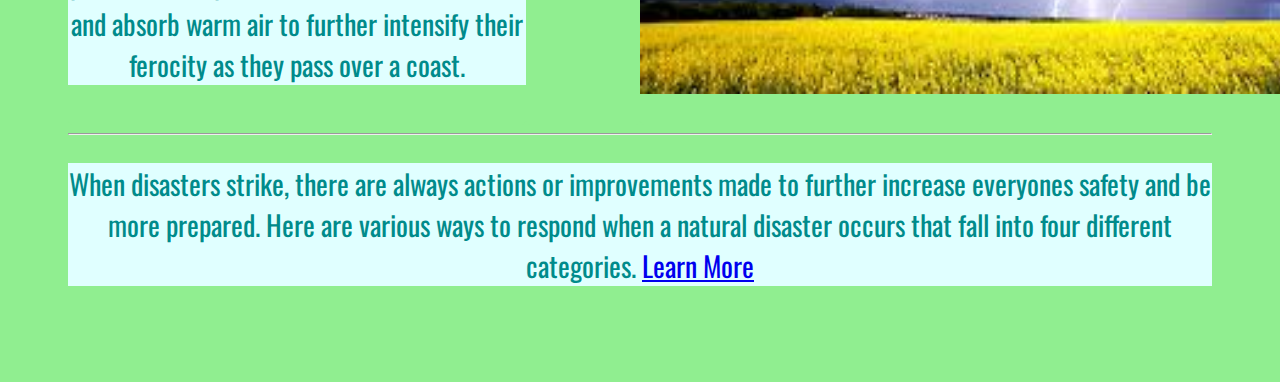
==== commit b455f922: "Update index.html" ====
--- a/index.html
+++ b/index.html
@@ -8,31 +8,6 @@
 <body>
   <h1>About Natural Disasters!</h1>
   <div class="main image">
-  <!DOCTYPE html>
-<html>
-  <head>
-    <title>Justin Palathunkal’s TEJ20 exam</title>
-<link href="Exam.css" type="text/css" rel="stylesheet">
-  </head>
-<!--Justin Palathunkal-->
-<!--Course Code: TEJ20-->
-<!--Date: 1/26/2018-->
-<!--This is Justin Palathunkal’s TEJ20 exam-->
-  <body>
- <p>My favourite famous person is Paul George. 
-    <a href="https://en.wikipedia.org/wiki/Paul_George">
-      <img src="paul-george-snubbed.jpg"</a>
-</p>
-<div class="subjects"/>
-    <h3>My favourite 3 subjects.</h3>
-<p><ol>
-<li>Math</li>
-<li>Science</li>
-<li>Physcial Education</li>
-</ol></p>
-</div>
-  </body>
-</html>
   </div>
   <div class="introduction">
 <p>Natural disasters are major storms or events that are produced through the natural processes happening on earth.
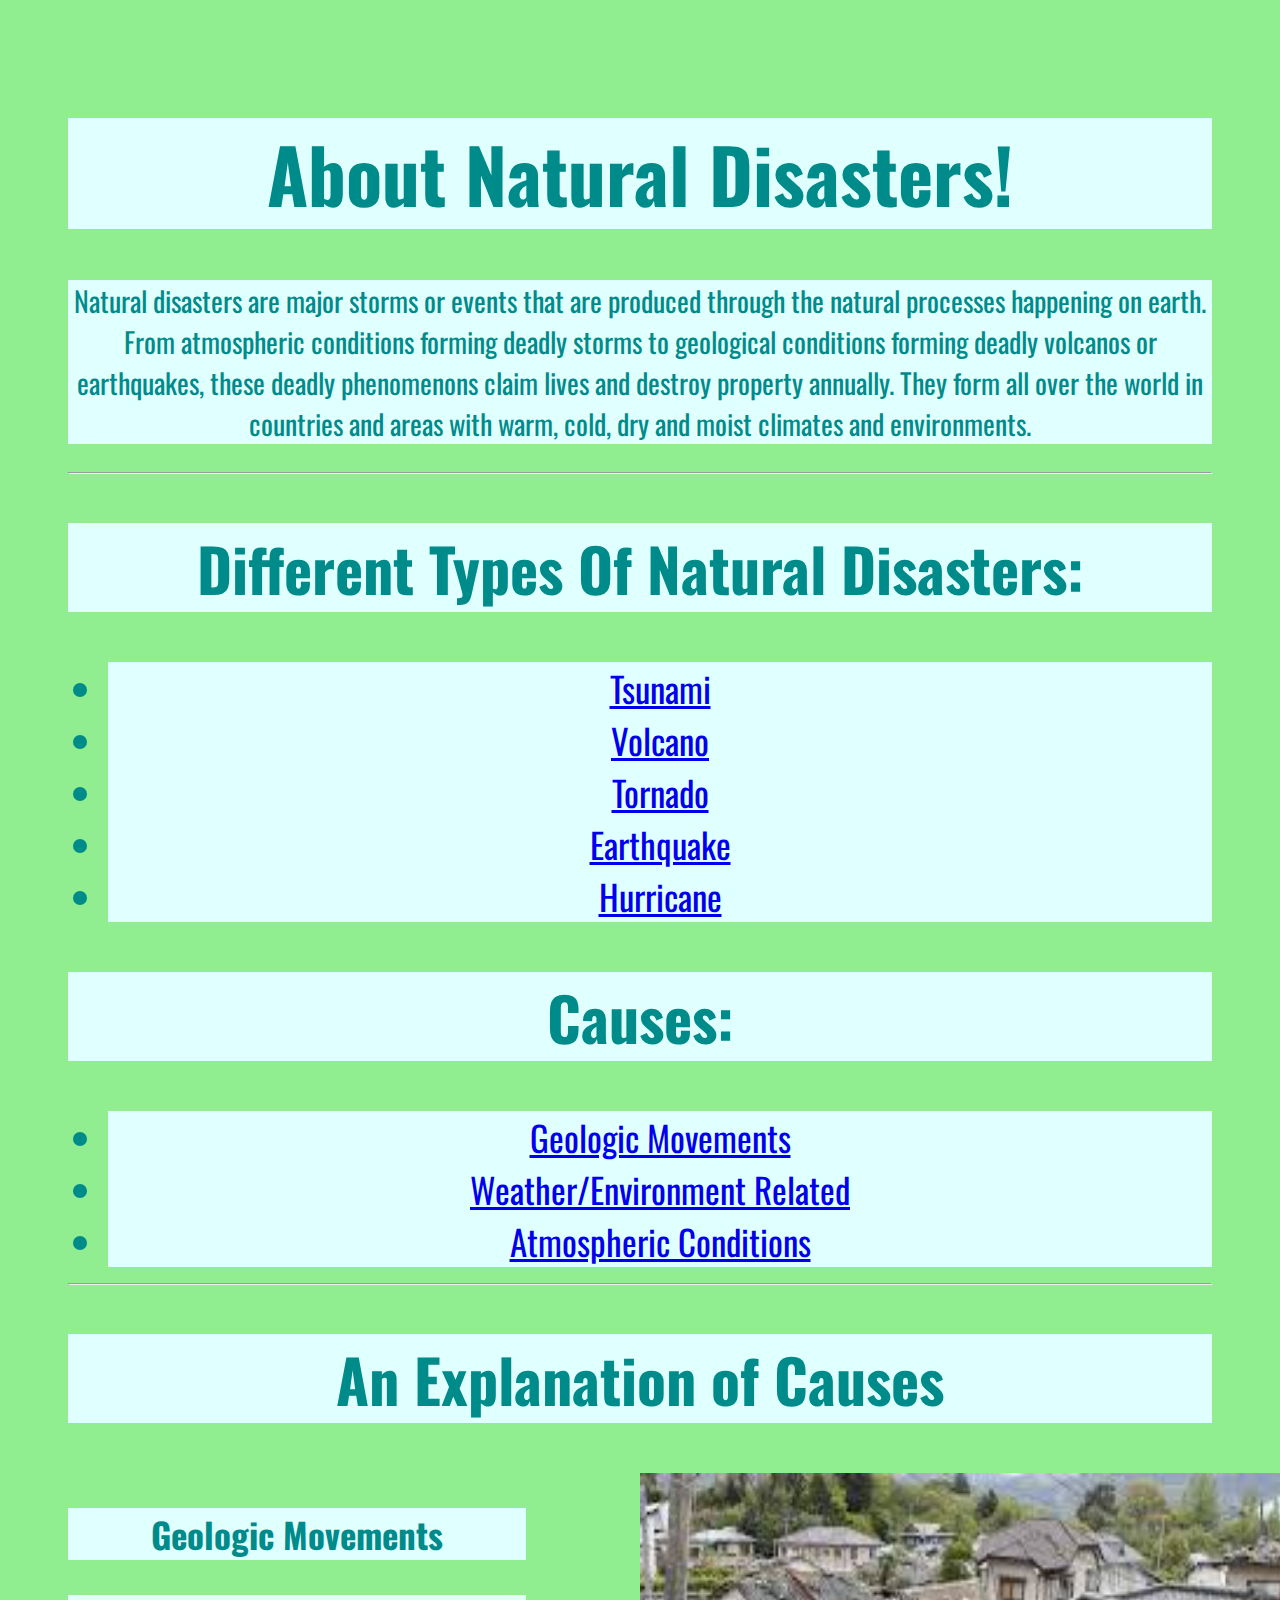
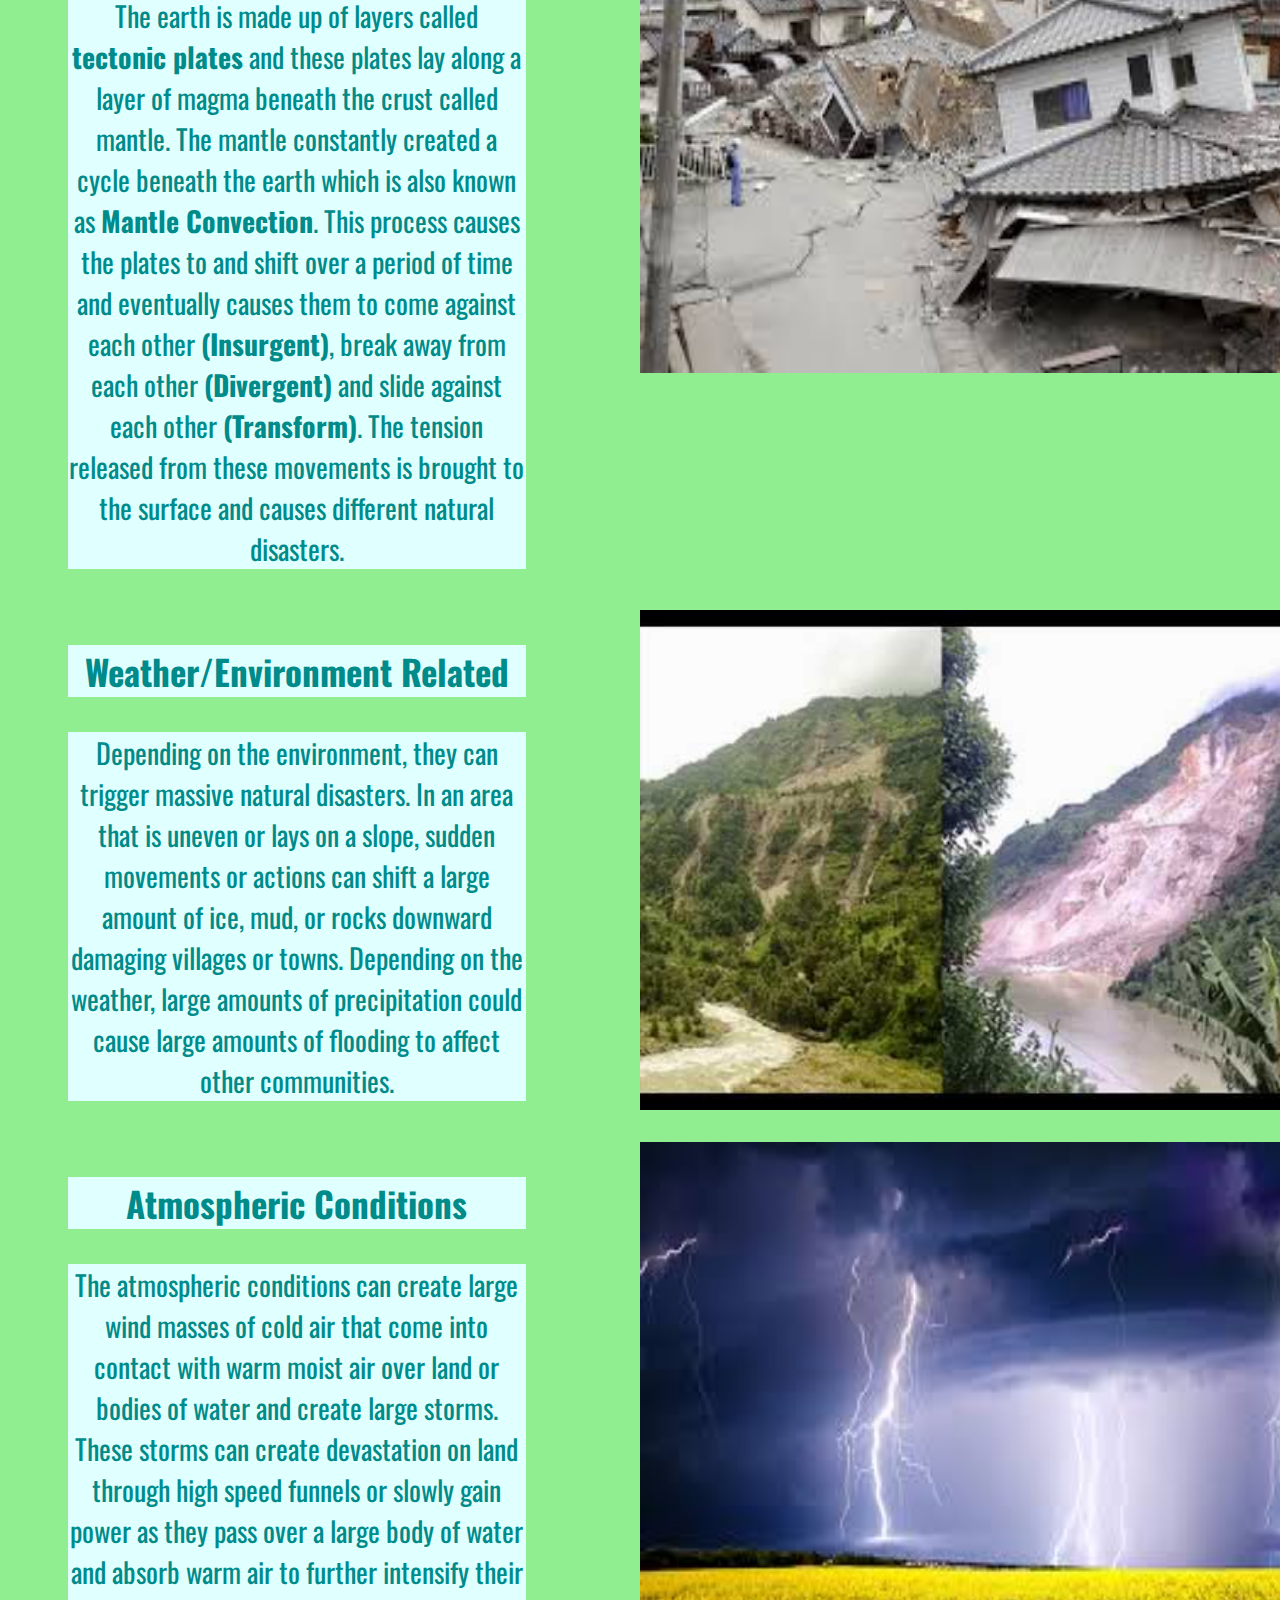
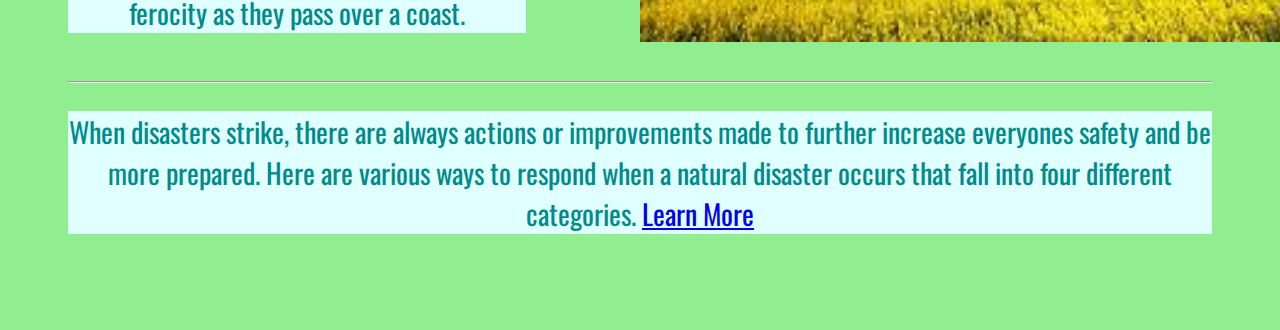
==== commit 7aec918f: "Update index.html" ====
--- a/index.html
+++ b/index.html
@@ -18,7 +18,6 @@
   <p style="text-align:center;"><h2>Different Types Of Natural Disasters:</h2></p>
   <div>
   <ul>
-    <li><a href="Exam.html">Avalanche</a></li>
     <li><a href="Tsunami.html">Tsunami</a></li>
     <li><a href="Volcano.html">Volcano</a></li>
     <li><a href="Tornado.html">Tornado</a></li>
